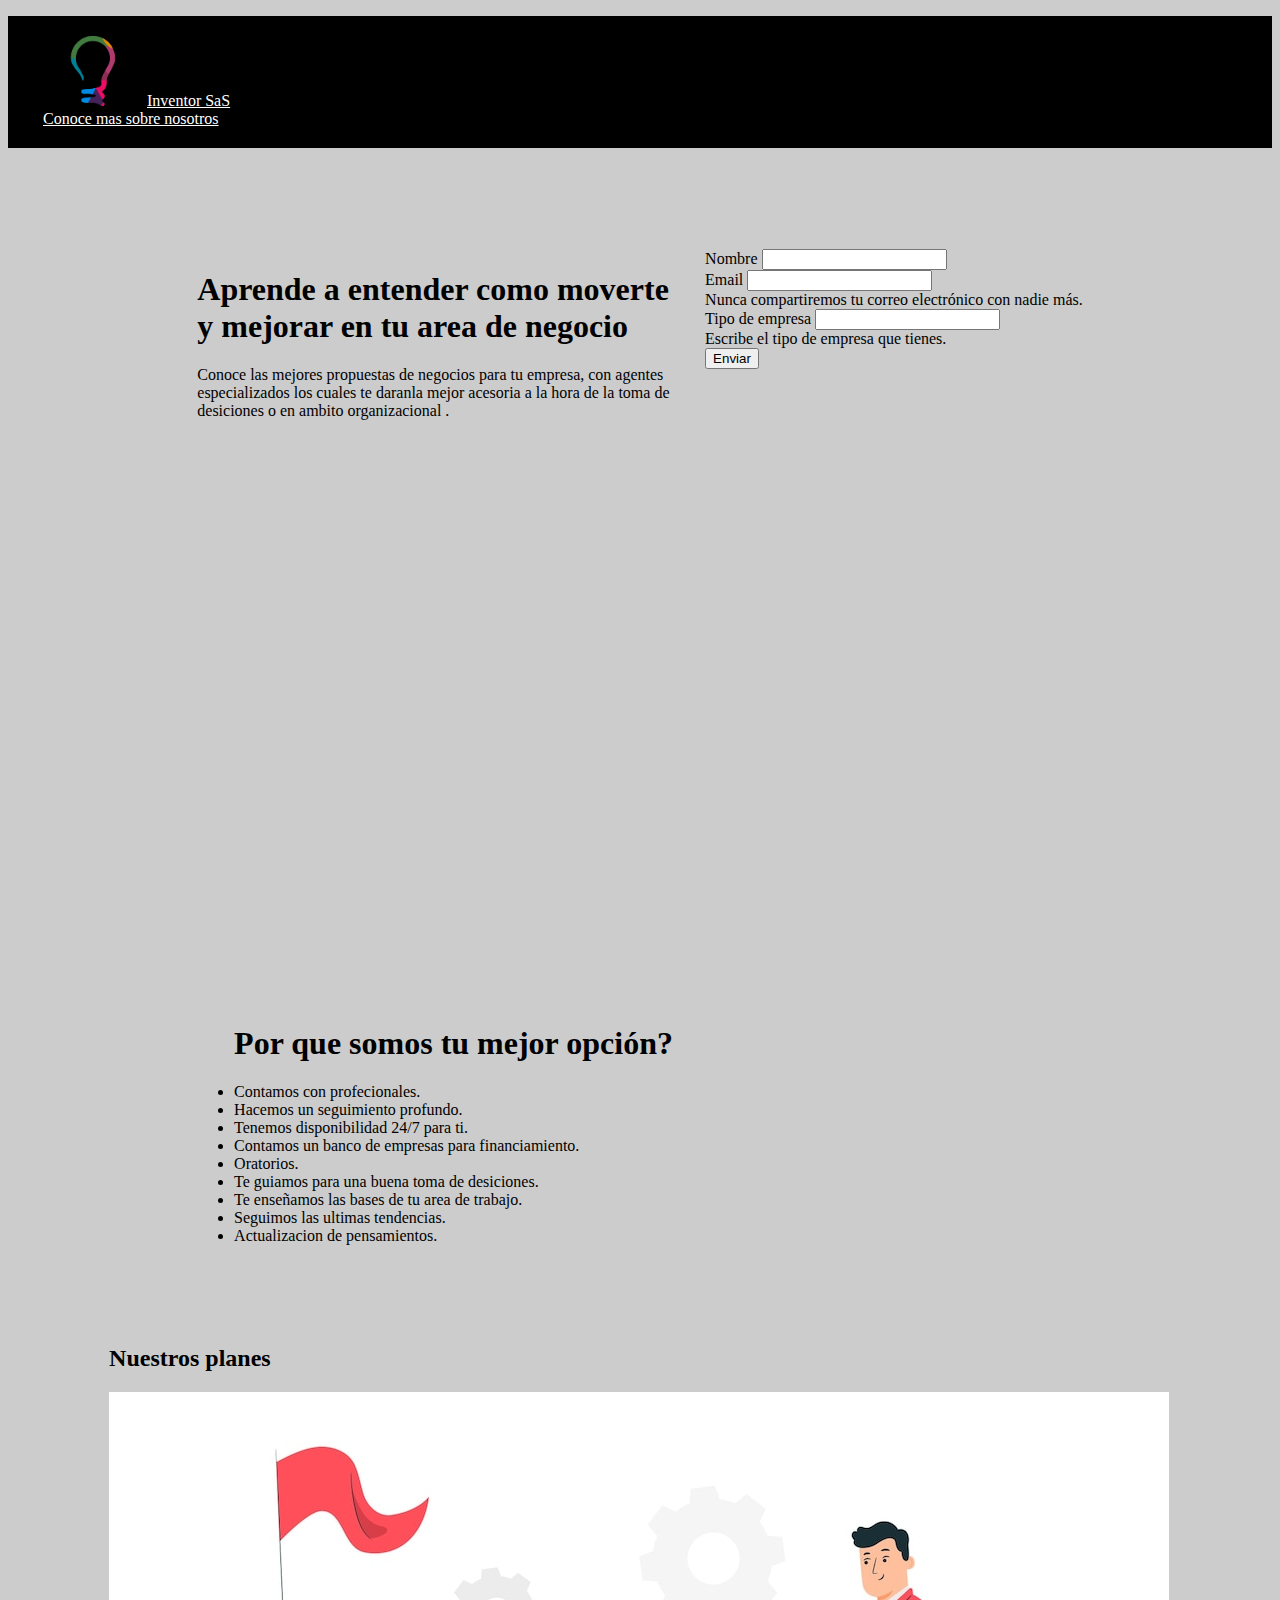
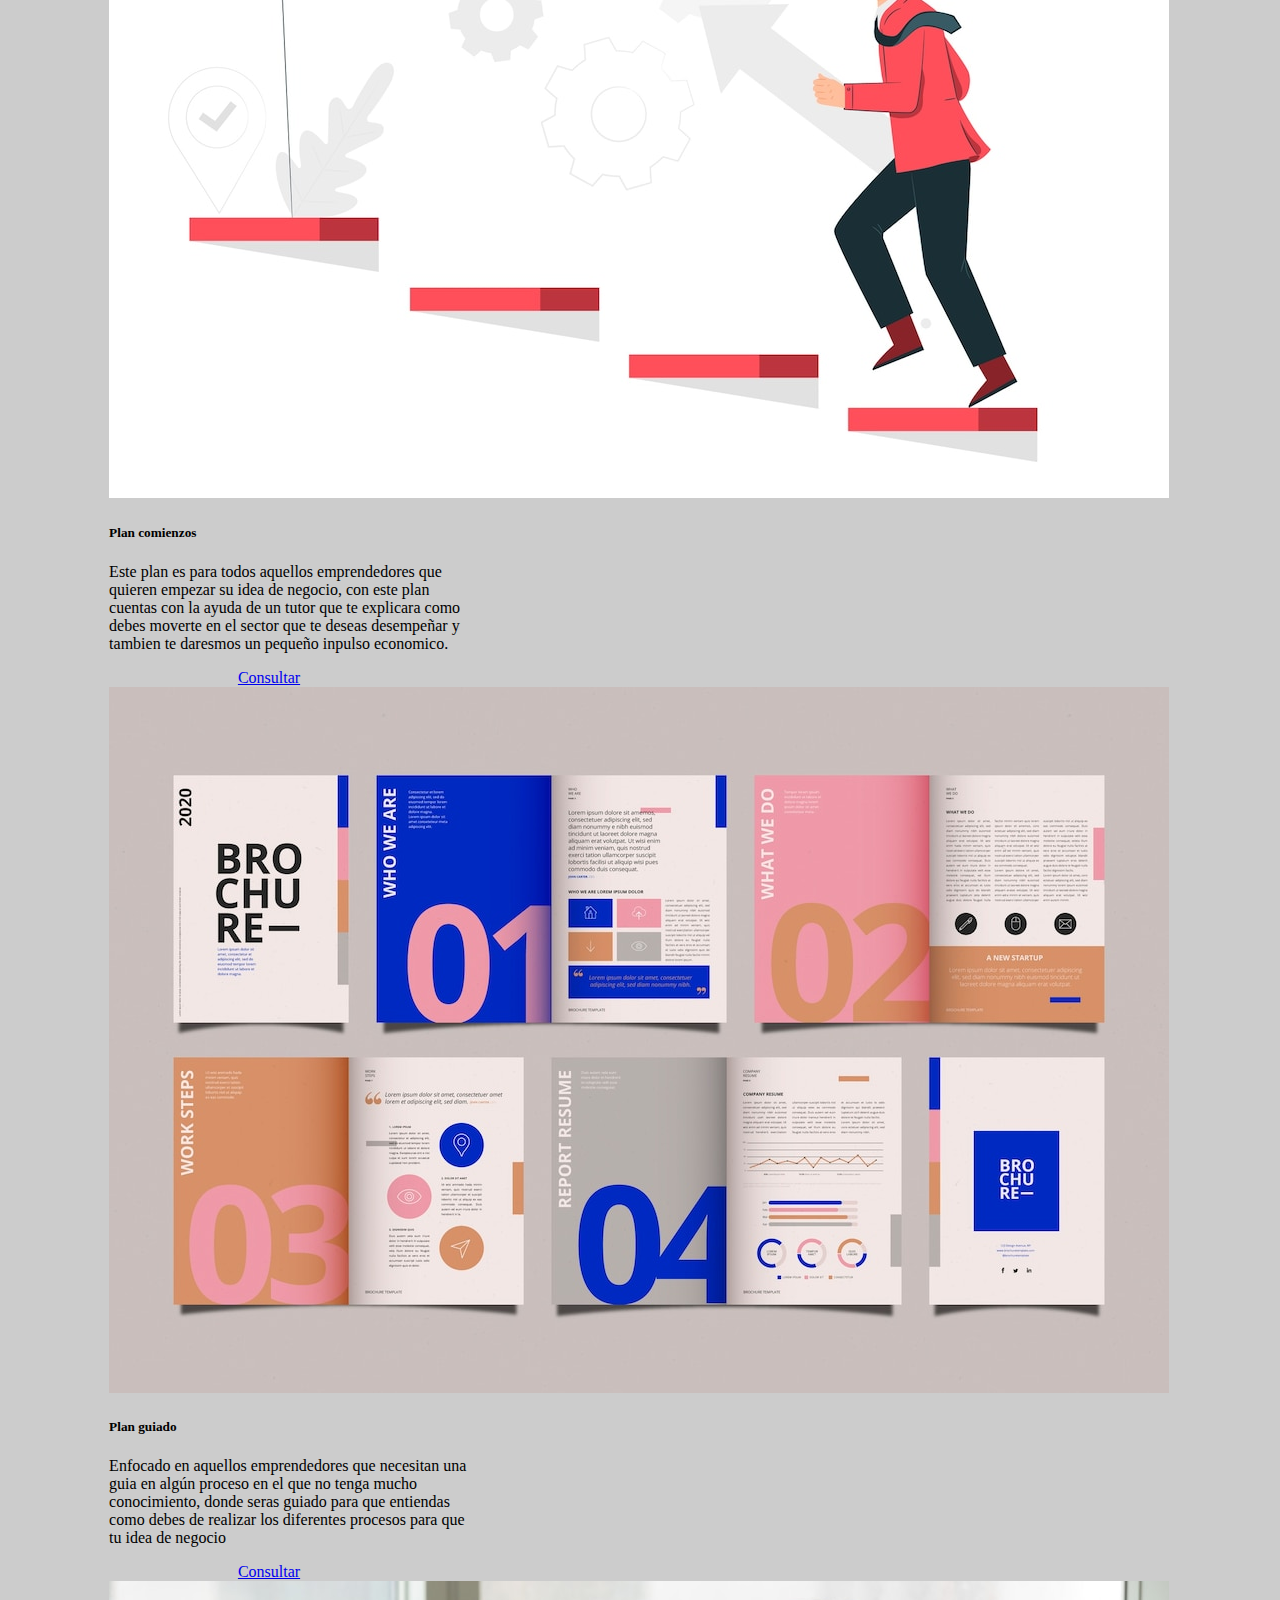
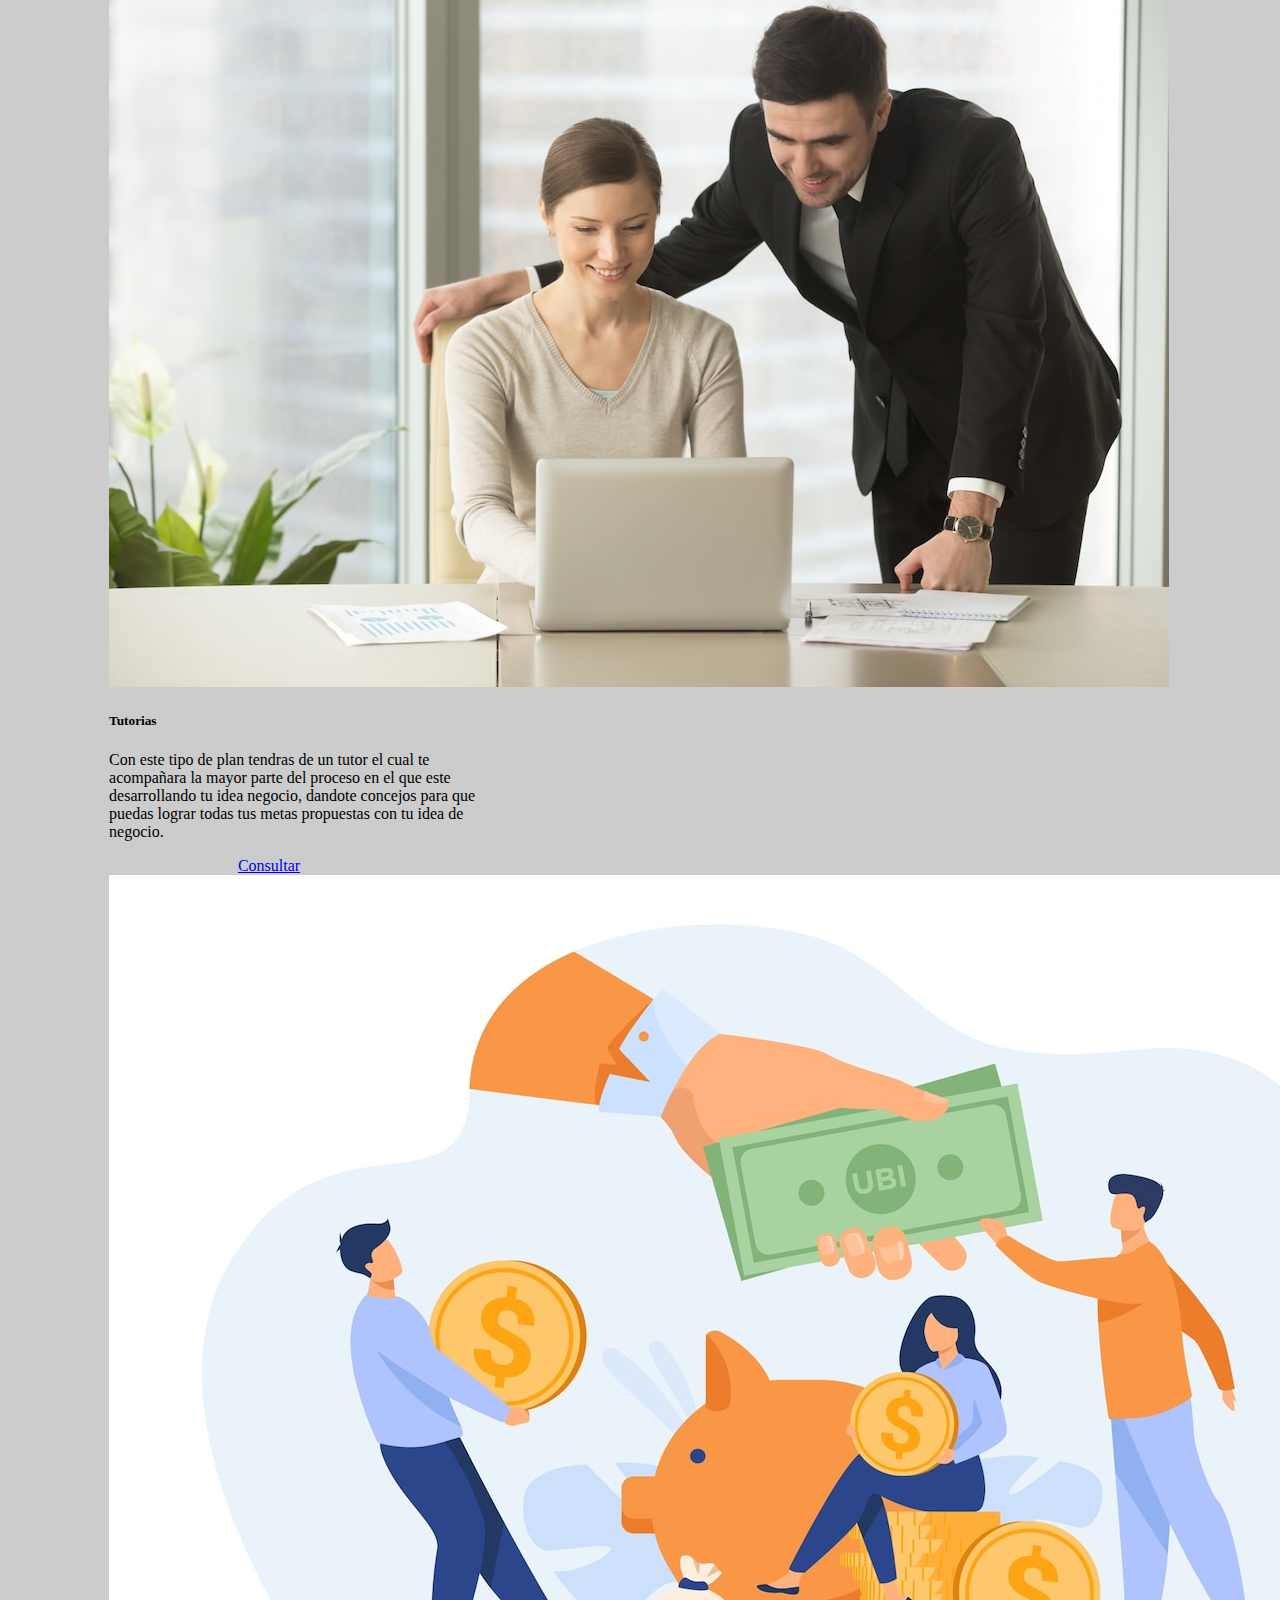
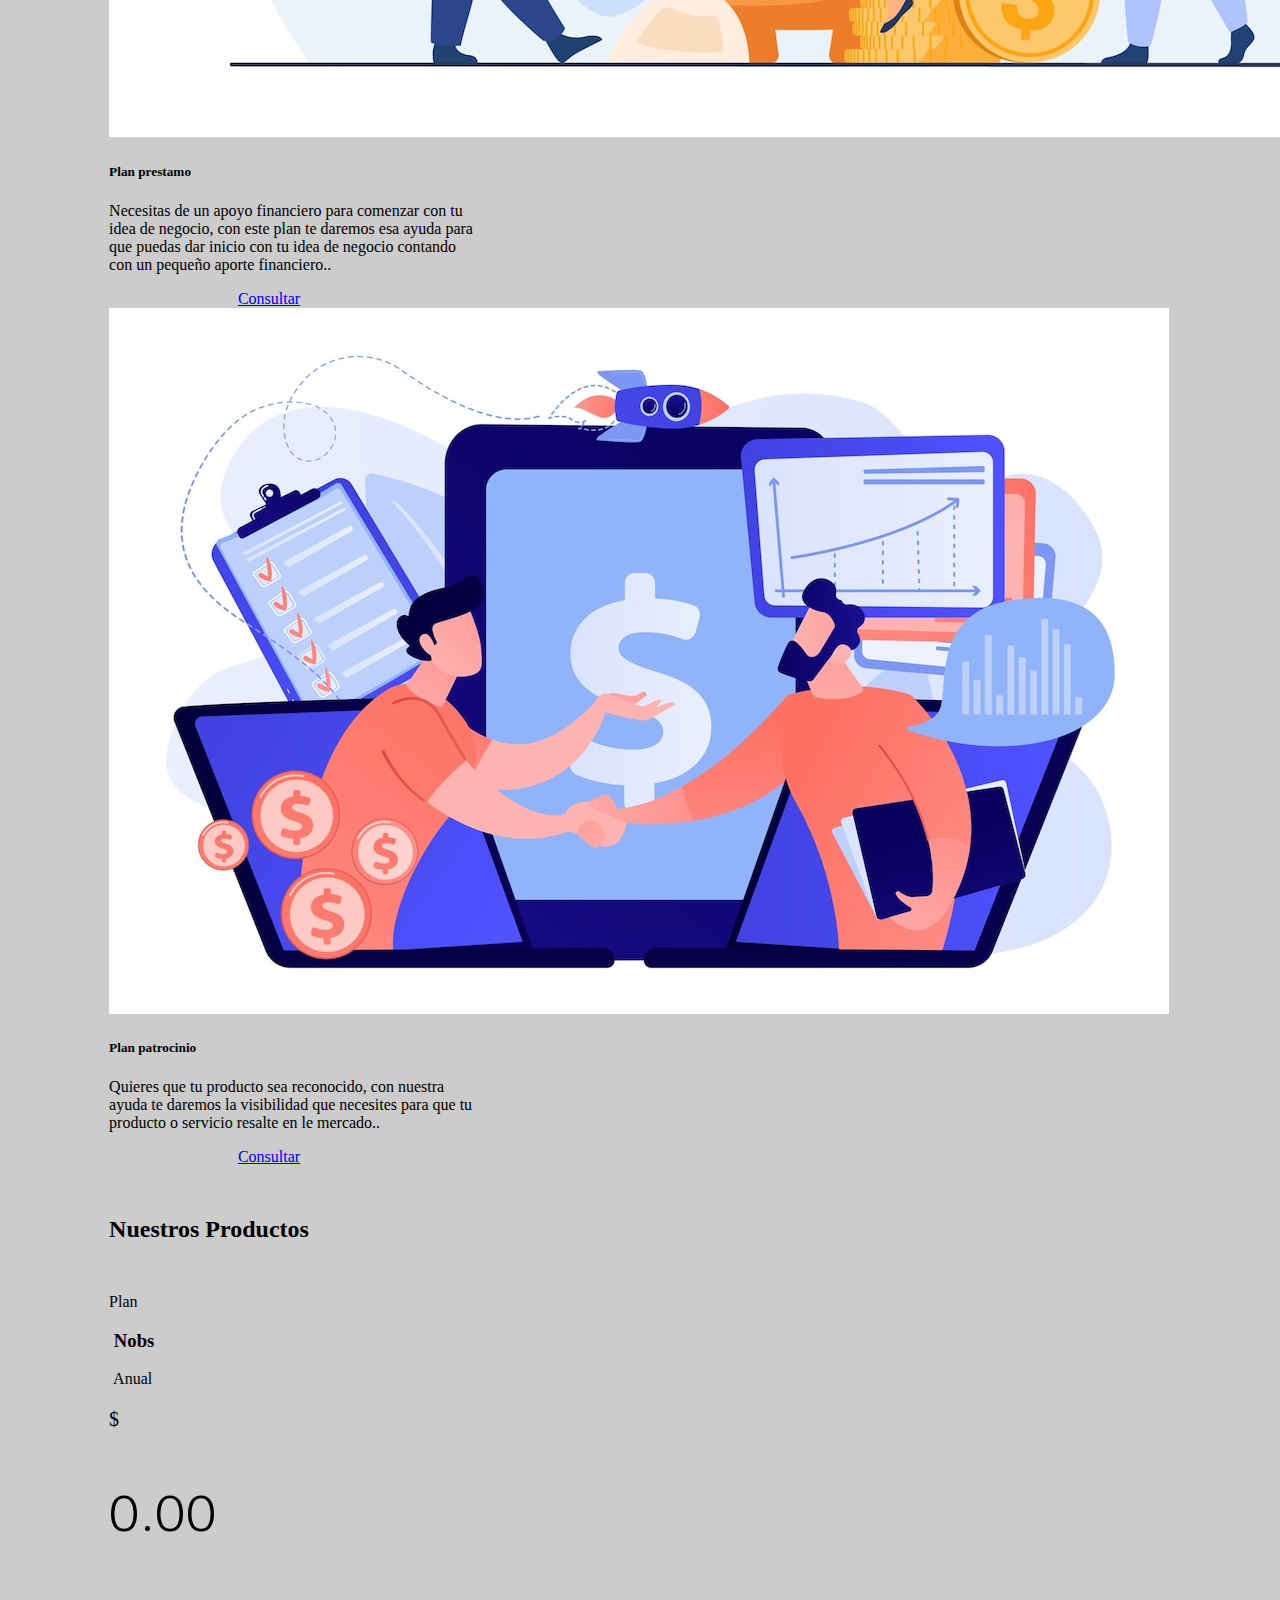
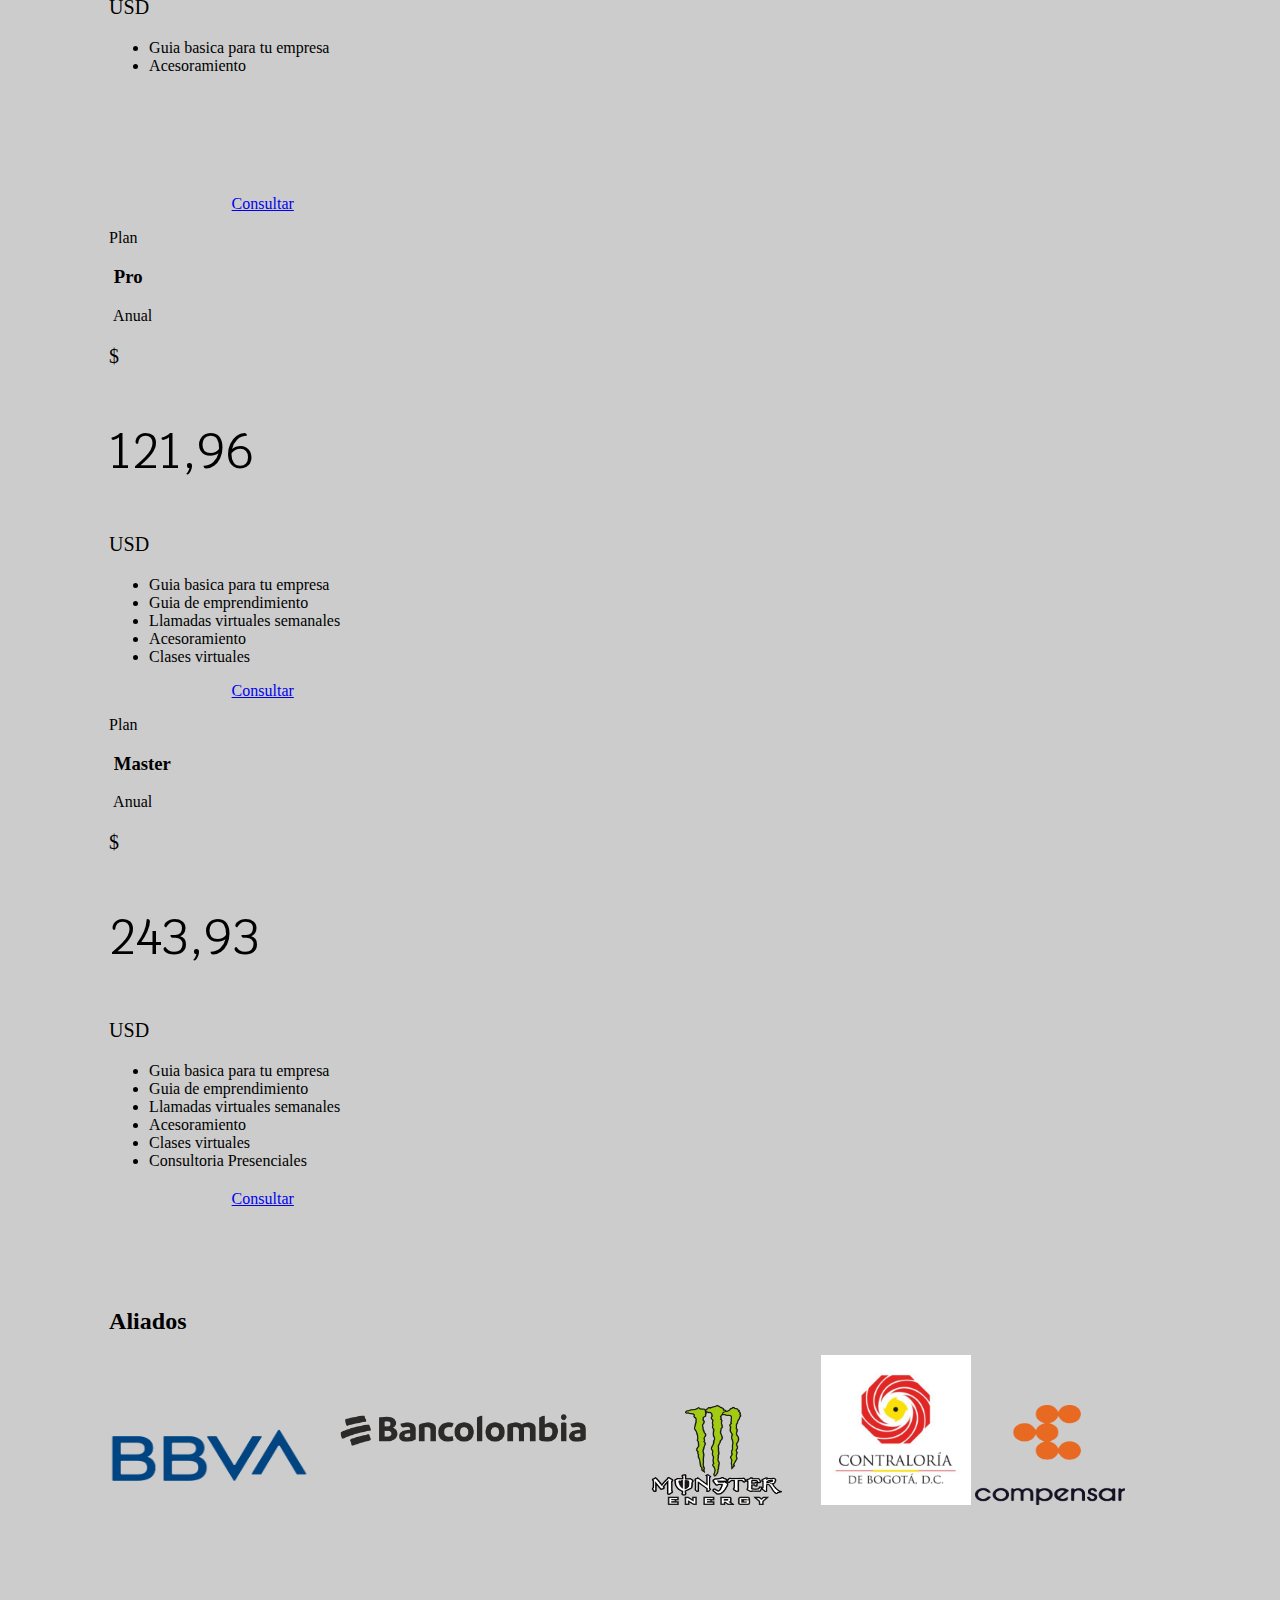
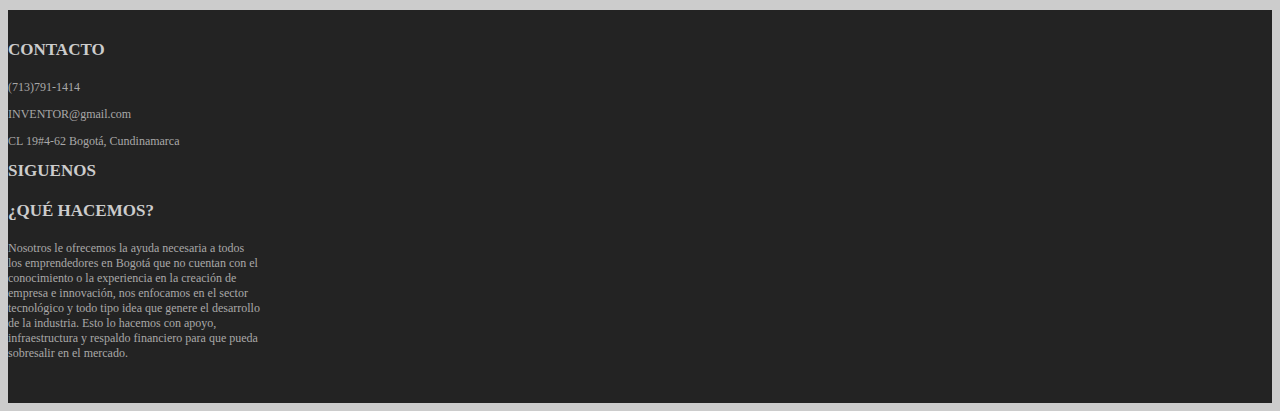
==== PAGES/index.html @ 780861c4 "Se agrega el proyecto" ====
<!DOCTYPE html>
<html lang="en">

<head>
    <meta charset="UTF-8">
    <meta http-equiv="X-UA-Compatible" content="IE=edge">
    <meta name="viewport" content="width=device-width, initial-scale=1.0">
    <link href="https://cdn.jsdelivr.net/npm/bootstrap@5.1.3/dist/css/bootstrap.min.css" rel="stylesheet"
        integrity="sha384-1BmE4kWBq78iYhFldvKuhfTAU6auU8tT94WrHftjDbrCEXSU1oBoqyl2QvZ6jIW3" crossorigin="anonymous">
    <script src="https://cdn.jsdelivr.net/npm/bootstrap@5.1.3/dist/js/bootstrap.bundle.min.js"
        integrity="sha384-ka7Sk0Gln4gmtz2MlQnikT1wXgYsOg+OMhuP+IlRH9sENBO0LRn5q+8nbTov4+1p"
        crossorigin="anonymous"></script>
    <link rel="preconnect" href="https://fonts.googleapis.com">
    <link rel="preconnect" href="https://fonts.gstatic.com" crossorigin>
    <link
        href="https://fonts.googleapis.com/css2?family=Krub:wght@400;700&family=Signika&family=Staatliches&display=swap"
        rel="stylesheet">
    <link rel="stylesheet" href="../css/estyles.css">
    <title>Inventor SaS</title>
</head>

<body>
    <nav class="fondo-nav">
        <ul class="nav justify-content-around navbar">
            <li class="nav-item d-flex logo">
                <img src="../images/logo.png" alt="logo" style="width: 70px;">
                <a class="nav-link active li" aria-current="page" href="#">Inventor SaS</a>
            </li>
            <li class="nav-item" style="margin-right: 30px;">
                <a class="nav-link active li" aria-current="page"
                    href="https://melosky07.github.io/InventorSAS/index.html">Conoce mas sobre nosotros</a>
            </li>
        </ul>
    </nav>
    <main class="body">
        <div class="espacio-uno" style="margin-top: 50px;">
            <section style=" width: 45%; padding-right: 30px;">
                <h1>Aprende a entender como moverte y mejorar en tu area de negocio</h1>
                <p>Conoce las mejores propuestas de negocios para tu empresa, con agentes especializados los cuales
                    te daranla mejor acesoria a la hora de la toma de desiciones o en ambito organizacional .</p>
            </section>
            <section>
                <form>
                    <div class="mb-3">
                        <label for="name" class="form-label">Nombre</label>
                        <input type="text" class="form-control" id="name" aria-describedby="emailHelp">
                    </div>
                    <div class="mb-3">
                        <label for="exampleInputEmail1" class="form-label">Email</label>
                        <input type="email" class="form-control" id="exampleInputEmail1" aria-describedby="emailHelp">
                        <div id="emailHelp" class="form-text">Nunca compartiremos tu correo electrónico con nadie
                            más.</div>
                    </div>
                    <div class="mb-3">
                        <label for="exampleInputPassword1" class="form-label">Tipo de empresa</label>
                        <input type="password" class="form-control" id="exampleInputPassword1">
                        <div id="typebusiness" class="form-text">Escribe el tipo de empresa que tienes.</div>
                    </div>
                    <button type="submit" class="btn btn-primary">Enviar</button>
                </form>
            </section>
        </div>
        <div class="mejor-opcion d-flex">

            <iframe width="600" height="400" style="margin-left: 200px;" src="https://www.youtube.com/embed/7pWonVKZPAA"
                title="YouTube video player" frameborder="0"
                allow="accelerometer; autoplay; clipboard-write; encrypted-media; gyroscope; picture-in-picture"
                allowfullscreen></iframe>

            <form class="puntos-clave">
                <ul>
                    <h1>Por que somos tu mejor opción?</h1>
                    <li type="disc">Contamos con profecionales.</li>
                    <li type="disc">Hacemos un seguimiento profundo.</li>
                    <li type="disc">Tenemos disponibilidad 24/7 para ti.</li>
                    <li type="disc">Contamos un banco de empresas para financiamiento.</li>
                    <li type="disc">Oratorios.</li>
                    <li type="disc">Te guiamos para una buena toma de desiciones.</li>
                    <li type="disc">Te enseñamos las bases de tu area de trabajo.</li>
                    <li type="disc">Seguimos las ultimas tendencias.</li>
                    <li type="disc">Actualizacion de pensamientos.</li>
                </ul>
            </form>

        </div>

        <div class="nuestros-planes">
            <h2>Nuestros planes</h2>
            <div class="d-flex justify-content-center">

                <div class="card m-2" style="width: 23rem;">
                    <img src="../images/Plan-comienzos.jpg" class="card-img-top" alt="...">
                    <div class="card-body">
                        <h5 class="card-title">Plan comienzos</h5>
                        <p class="card-text">Este plan es para todos aquellos emprendedores que quieren empezar su idea
                            de
                            negocio, con este plan cuentas con la ayuda de un tutor que te explicara como debes moverte
                            en
                            el sector que te deseas desempeñar y tambien te daresmos un pequeño inpulso economico.</p>
                        <div style="margin-left: 35%;">
                            <a href="#" class="btn btn-primary">Consultar</a>
                        </div>
                    </div>
                </div>
                <div class="card m-2" style="width: 23rem;;">
                    <img src="../images/plan-guiado.jpg" class="card-img-top" alt="...">
                    <div class="card-body">
                        <h5 class="card-title">Plan guiado</h5>
                        <p class="card-text">Enfocado en aquellos emprendedores que necesitan una guia en algún proceso
                            en
                            el que no tenga mucho conocimiento, donde seras guiado para que entiendas como debes de
                            realizar
                            los diferentes procesos para que tu idea de negocio</p>
                        <div style="margin-left: 35%;">
                            <a href="#" class="btn btn-primary">Consultar</a>
                        </div>
                    </div>
                </div>
                <div class="card m-2" style="width: 23rem;;">
                    <img src="../images/tutoria.jpg" class="card-img-top" alt="...">
                    <div class="card-body">
                        <h5 class="card-title">Tutorias</h5>
                        <p class="card-text">Con este tipo de plan tendras de un tutor el cual te acompañara la mayor
                            parte
                            del proceso en el que este desarrollando tu idea negocio, dandote concejos para que puedas
                            lograr todas tus metas propuestas con tu idea de negocio.</p>
                        <div style="margin-left: 35%;">
                            <a href="#" class="btn btn-primary">Consultar</a>
                        </div>
                    </div>
                </div>

            </div>
            <div class="d-flex justify-content-center">
                <div class="card m-2" style="width: 23rem;;">
                    <img src="../images/plan-prestamos.jpg" class="card-img-top" alt="...">
                    <div class="card-body">
                        <h5 class="card-title">Plan prestamo</h5>
                        <p class="card-text">Necesitas de un apoyo financiero para comenzar con tu idea de negocio, con
                            este
                            plan te daremos esa ayuda para que puedas dar inicio con tu idea de negocio contando con un
                            pequeño aporte financiero..</p>
                        <div style="margin-left: 35%;">
                            <a href="#" class="btn btn-primary">Consultar</a>
                        </div>
                    </div>
                </div>
                <div class="card m-2" style="width: 23rem;;">
                    <img src="../images/patrocinio.jpg" class="card-img-top" alt="...">
                    <div class="card-body">
                        <h5 class="card-title">Plan patrocinio</h5>
                        <p class="card-text">Quieres que tu producto sea reconocido, con nuestra ayuda te daremos la
                            visibilidad que necesites para que tu producto o servicio resalte en le mercado..</p>
                        <div style="margin-left: 35%;">
                            <a href="#" class="btn btn-primary">Consultar</a>
                        </div>
                    </div>
                </div>
            </div>
        </div>

        <h2 style="margin-top: 50px; margin-bottom: 50px;">Nuestros Productos</h2>
        <div class="d-flex" style="justify-content: center;">
            <div class="card mx-4" style="width: 350px;">
                <div class="d-flex" style="justify-content: center;">
                    <p class="mt-2">Plan</p>
                    <h3>&nbspNobs</h3>
                    <p class="mt-2">&nbspAnual</p>
                </div>
                <div class="d-flex border-bottom" style="justify-content: center;">
                    <p class="mt-4" style="font-size: 20px;">$</p>
                    <p style="font-family: 'Krub', sans-serif; font-size: 50px;">0.00</p>
                    <p class="mt-4" style="font-size: 20px;">USD</p>
                </div>
                <div class="card-body">
                    <ul>
                        <li>Guia basica para tu empresa</li>
                        <li>Acesoramiento</li>
                    </ul>
                    <div style="margin-left: 35%; margin-top: 120px;">
                        <a href="#" class="btn btn-primary">Consultar</a>
                    </div>
                </div>
            </div>
            <div class="card mx-4" style="width: 350px;">
                <div class="d-flex" style="justify-content: center;">
                    <p class="mt-2">Plan</p>
                    <h3>&nbspPro</h3>
                    <p class="mt-2">&nbspAnual</p>
                </div>
                <div class="d-flex border-bottom" style="justify-content: center;">
                    <p class="mt-4" style="font-size: 20px;">$</p>
                    <p style="font-family: 'Krub', sans-serif; font-size: 50px;">121,96</p>
                    <p class="mt-4" style="font-size: 20px;">USD</p>
                </div>
                <div class="card-body ">
                    <ul>
                        <li>Guia basica para tu empresa</li>
                        <li>Guia de emprendimiento</li>
                        <li>Llamadas virtuales semanales</li>
                        <li>Acesoramiento</li>
                        <li>Clases virtuales</li>
                    </ul>
                    <div class="mt-5" style="margin-left: 35%;">
                        <a href="#" class="btn btn-primary">Consultar</a>
                    </div>
                </div>
            </div>
            <div class="card mx-4" style="width: 350px;">
                <div class="d-flex" style="justify-content: center;">
                    <p class="mt-2">Plan</p>
                    <h3>&nbspMaster</h3>
                    <p class="mt-2">&nbspAnual</p>
                </div>
                <div class="d-flex border-bottom" style="justify-content: center;">
                    <p class="mt-4" style="font-size: 20px;">$</p>
                    <p style="font-family: 'Krub', sans-serif; font-size: 50px;">243,93</p>
                    <p class="mt-4" style="font-size: 20px;">USD</p>
                </div>
                <div class="card-body">
                    <ul>
                        <li>Guia basica para tu empresa</li>
                        <li>Guia de emprendimiento</li>
                        <li>Llamadas virtuales semanales</li>
                        <li>Acesoramiento</li>
                        <li>Clases virtuales</li>
                        <li>Consultoria Presenciales</li>
                    </ul>
                    <div style="margin-left: 35%; margin-top: 20px;">
                        <a href="#" class="btn btn-primary">Consultar</a>
                    </div>
                </div>
            </div>

        </div>

        <div class="asociados">
            <h2>Aliados</h2>
            <div class="d-flex justify-content-center">
                <img src="../images/BBVA-logo.png" alt="bbva" style="width: 200px; height: 100px;">
                <img src="../images/bancolombia-logo.png" alt="bancolombia" style="width: 300px; height: 150px;">
                <img src="../images/Monster-Energy-Logo-1.png" alt="monster" style="width: 200px; height: 100px;">
                <img src="../images/contraluria.jpg" alt="contraluria" style="width: 150px; height: 150px;">
                <img src="../images/COMPENSAR.png" alt="compensar" style="width: 150px; height: 100px;">
            </div>
        </div>

        </div>

    </main>
    <footer class="d-flex justify-content-center footer" style="padding-bottom:30px; padding-top:30px;">
        <div style="width: 20%;">
            <h3 class="tit">CONTACTO</h3>
            <p class="text">(713)791-1414</p>
            <p class="text">INVENTOR@gmail.com</p>
            <p class="text">CL 19#4-62 Bogotá, Cundinamarca</p>
        </div>
        <div style="width: 20%;">
            <h3 class="tit">SIGUENOS</h3>

        </div>
        <div style="width: 20%;">
            <h3 class="tit">¿QUÉ HACEMOS?</h3>
            <p class="text">Nosotros le ofrecemos la ayuda necesaria a todos los emprendedores en Bogotá que no cuentan
                con el
                conocimiento o la experiencia en la creación de empresa e innovación, nos enfocamos en el sector
                tecnológico y todo tipo idea que genere el desarrollo de la industria. Esto lo hacemos con apoyo,
                infraestructura y respaldo financiero para que pueda sobresalir en el mercado.</p>
        </div>
    </footer>

</body>

</html>
---- css/estyles.css ----
body{
    background-color: #ccc;
}
.body{
    margin: 8%;
    
}
.li:hover{
    color: #ccc;
}
.nav-lin{
    color: #ccc;
}
.fondo-nav{
    background-color: black;
}

.navbar{
    padding: 20px;
}

.orientacion-nav{
    justify-content: space-between;
}
.li{
    margin: 15px;
    color:white;
}
.logo{
    margin-left: 30px;
}
.espacio-uno{
    display: flex; 
    justify-content: center;
}
.mejor-opcion{
    margin-top: 100px;
    justify-content: center;

}
.puntos-clave{
    margin: 85px;
}
.nuestros-planes{
    margin-top: 100px;
}
.asociados{
    margin-top: 100px;
}
.footer{
    color: white;
    background-color: #232323;
}
.tit{
    font-size: 17px;
    font-weight: bold;
    color: #ccc;
    margin: 0 0 20px
}
.text{
    font-size: 12px;
    color: rgb(169, 168, 168);

}
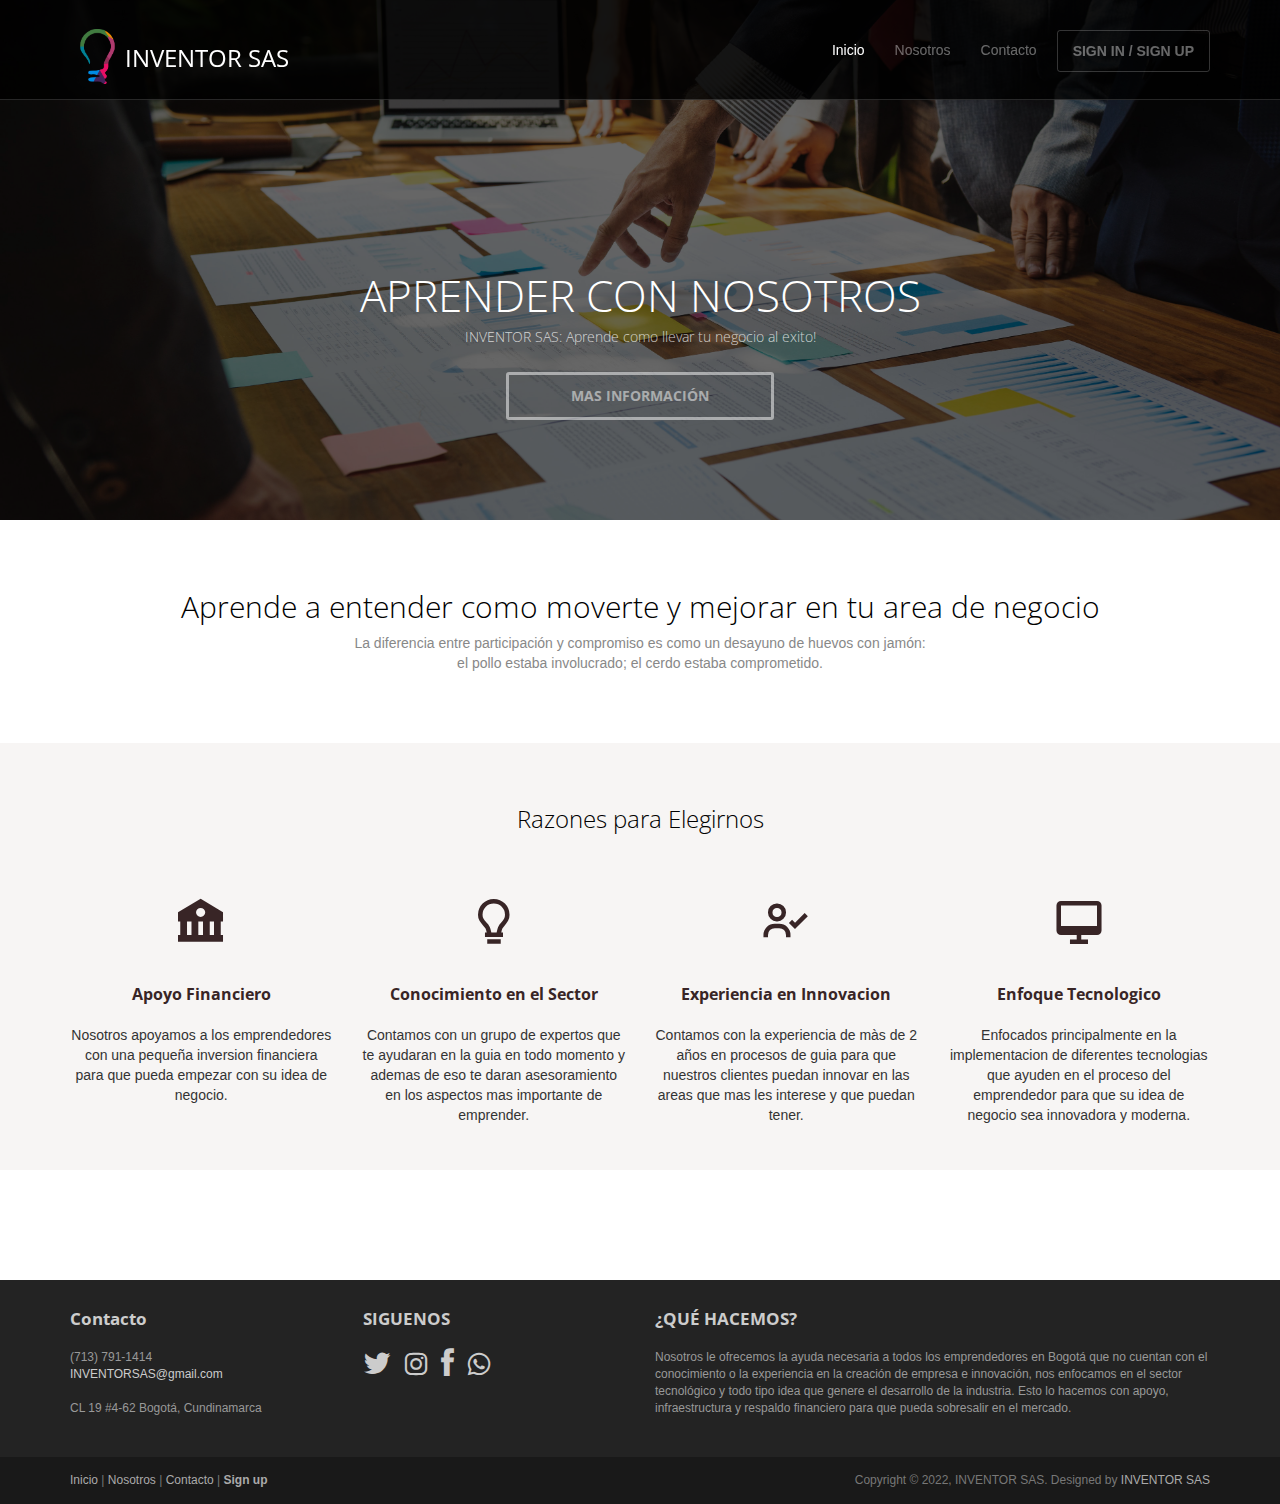
==== commit d7d8f8dc: "vista main" ====
--- a/PAGES/index.html
+++ b/PAGES/index.html
@@ -2,273 +2,296 @@
 <html lang="en">
 
 <head>
-    <meta charset="UTF-8">
-    <meta http-equiv="X-UA-Compatible" content="IE=edge">
-    <meta name="viewport" content="width=device-width, initial-scale=1.0">
-    <link href="https://cdn.jsdelivr.net/npm/bootstrap@5.1.3/dist/css/bootstrap.min.css" rel="stylesheet"
-        integrity="sha384-1BmE4kWBq78iYhFldvKuhfTAU6auU8tT94WrHftjDbrCEXSU1oBoqyl2QvZ6jIW3" crossorigin="anonymous">
-    <script src="https://cdn.jsdelivr.net/npm/bootstrap@5.1.3/dist/js/bootstrap.bundle.min.js"
-        integrity="sha384-ka7Sk0Gln4gmtz2MlQnikT1wXgYsOg+OMhuP+IlRH9sENBO0LRn5q+8nbTov4+1p"
-        crossorigin="anonymous"></script>
-    <link rel="preconnect" href="https://fonts.googleapis.com">
-    <link rel="preconnect" href="https://fonts.gstatic.com" crossorigin>
-    <link
-        href="https://fonts.googleapis.com/css2?family=Krub:wght@400;700&family=Signika&family=Staatliches&display=swap"
-        rel="stylesheet">
-    <link rel="stylesheet" href="../css/estyles.css">
-    <title>Inventor SaS</title>
+	<meta charset="utf-8">
+	<meta name="viewport" content="width=device-width, initial-scale=1.0">
+
+	<title>Progressus - Free business bootstrap template by GetTemplate</title>
+
+	<link rel="shortcut icon" href="assets/images/gt_favicon.png">
+
+	<link rel="stylesheet" media="screen" href="http://fonts.googleapis.com/css?family=Open+Sans:300,400,700">
+	<link rel="stylesheet" href="../assets/css/bootstrap.min.css">
+	<link rel="stylesheet" href="../assets/css/font-awesome.min.css">
+	<link href="https://unpkg.com/boxicons@2.1.2/css/boxicons.min.css" rel="stylesheet">
+
+	<!-- Custom styles for our template -->
+	<link rel="stylesheet" href="../assets/css/bootstrap-theme.css" media="screen">
+	<link rel="stylesheet" href="../assets/css/main.css">
+
+	<!-- HTML5 shim and Respond.js IE8 support of HTML5 elements and media queries -->
+	<!--[if lt IE 9]>
+	<script src="assets/js/html5shiv.js"></script>
+	<script src="assets/js/respond.min.js"></script>
+	<![endif]-->
 </head>
 
-<body>
-    <nav class="fondo-nav">
-        <ul class="nav justify-content-around navbar">
-            <li class="nav-item d-flex logo">
-                <img src="../images/logo.png" alt="logo" style="width: 70px;">
-                <a class="nav-link active li" aria-current="page" href="#">Inventor SaS</a>
-            </li>
-            <li class="nav-item" style="margin-right: 30px;">
-                <a class="nav-link active li" aria-current="page"
-                    href="https://melosky07.github.io/InventorSAS/index.html">Conoce mas sobre nosotros</a>
-            </li>
-        </ul>
-    </nav>
-    <main class="body">
-        <div class="espacio-uno" style="margin-top: 50px;">
-            <section style=" width: 45%; padding-right: 30px;">
-                <h1>Aprende a entender como moverte y mejorar en tu area de negocio</h1>
-                <p>Conoce las mejores propuestas de negocios para tu empresa, con agentes especializados los cuales
-                    te daranla mejor acesoria a la hora de la toma de desiciones o en ambito organizacional .</p>
-            </section>
-            <section>
-                <form>
-                    <div class="mb-3">
-                        <label for="name" class="form-label">Nombre</label>
-                        <input type="text" class="form-control" id="name" aria-describedby="emailHelp">
-                    </div>
-                    <div class="mb-3">
-                        <label for="exampleInputEmail1" class="form-label">Email</label>
-                        <input type="email" class="form-control" id="exampleInputEmail1" aria-describedby="emailHelp">
-                        <div id="emailHelp" class="form-text">Nunca compartiremos tu correo electrónico con nadie
-                            más.</div>
-                    </div>
-                    <div class="mb-3">
-                        <label for="exampleInputPassword1" class="form-label">Tipo de empresa</label>
-                        <input type="password" class="form-control" id="exampleInputPassword1">
-                        <div id="typebusiness" class="form-text">Escribe el tipo de empresa que tienes.</div>
-                    </div>
-                    <button type="submit" class="btn btn-primary">Enviar</button>
-                </form>
-            </section>
-        </div>
-        <div class="mejor-opcion d-flex">
-
-            <iframe width="600" height="400" style="margin-left: 200px;" src="https://www.youtube.com/embed/7pWonVKZPAA"
-                title="YouTube video player" frameborder="0"
-                allow="accelerometer; autoplay; clipboard-write; encrypted-media; gyroscope; picture-in-picture"
-                allowfullscreen></iframe>
-
-            <form class="puntos-clave">
-                <ul>
-                    <h1>Por que somos tu mejor opción?</h1>
-                    <li type="disc">Contamos con profecionales.</li>
-                    <li type="disc">Hacemos un seguimiento profundo.</li>
-                    <li type="disc">Tenemos disponibilidad 24/7 para ti.</li>
-                    <li type="disc">Contamos un banco de empresas para financiamiento.</li>
-                    <li type="disc">Oratorios.</li>
-                    <li type="disc">Te guiamos para una buena toma de desiciones.</li>
-                    <li type="disc">Te enseñamos las bases de tu area de trabajo.</li>
-                    <li type="disc">Seguimos las ultimas tendencias.</li>
-                    <li type="disc">Actualizacion de pensamientos.</li>
-                </ul>
-            </form>
-
-        </div>
-
-        <div class="nuestros-planes">
-            <h2>Nuestros planes</h2>
-            <div class="d-flex justify-content-center">
-
-                <div class="card m-2" style="width: 23rem;">
-                    <img src="../images/Plan-comienzos.jpg" class="card-img-top" alt="...">
-                    <div class="card-body">
-                        <h5 class="card-title">Plan comienzos</h5>
-                        <p class="card-text">Este plan es para todos aquellos emprendedores que quieren empezar su idea
-                            de
-                            negocio, con este plan cuentas con la ayuda de un tutor que te explicara como debes moverte
-                            en
-                            el sector que te deseas desempeñar y tambien te daresmos un pequeño inpulso economico.</p>
-                        <div style="margin-left: 35%;">
-                            <a href="#" class="btn btn-primary">Consultar</a>
-                        </div>
-                    </div>
-                </div>
-                <div class="card m-2" style="width: 23rem;;">
-                    <img src="../images/plan-guiado.jpg" class="card-img-top" alt="...">
-                    <div class="card-body">
-                        <h5 class="card-title">Plan guiado</h5>
-                        <p class="card-text">Enfocado en aquellos emprendedores que necesitan una guia en algún proceso
-                            en
-                            el que no tenga mucho conocimiento, donde seras guiado para que entiendas como debes de
-                            realizar
-                            los diferentes procesos para que tu idea de negocio</p>
-                        <div style="margin-left: 35%;">
-                            <a href="#" class="btn btn-primary">Consultar</a>
-                        </div>
-                    </div>
-                </div>
-                <div class="card m-2" style="width: 23rem;;">
-                    <img src="../images/tutoria.jpg" class="card-img-top" alt="...">
-                    <div class="card-body">
-                        <h5 class="card-title">Tutorias</h5>
-                        <p class="card-text">Con este tipo de plan tendras de un tutor el cual te acompañara la mayor
-                            parte
-                            del proceso en el que este desarrollando tu idea negocio, dandote concejos para que puedas
-                            lograr todas tus metas propuestas con tu idea de negocio.</p>
-                        <div style="margin-left: 35%;">
-                            <a href="#" class="btn btn-primary">Consultar</a>
-                        </div>
-                    </div>
-                </div>
-
-            </div>
-            <div class="d-flex justify-content-center">
-                <div class="card m-2" style="width: 23rem;;">
-                    <img src="../images/plan-prestamos.jpg" class="card-img-top" alt="...">
-                    <div class="card-body">
-                        <h5 class="card-title">Plan prestamo</h5>
-                        <p class="card-text">Necesitas de un apoyo financiero para comenzar con tu idea de negocio, con
-                            este
-                            plan te daremos esa ayuda para que puedas dar inicio con tu idea de negocio contando con un
-                            pequeño aporte financiero..</p>
-                        <div style="margin-left: 35%;">
-                            <a href="#" class="btn btn-primary">Consultar</a>
-                        </div>
-                    </div>
-                </div>
-                <div class="card m-2" style="width: 23rem;;">
-                    <img src="../images/patrocinio.jpg" class="card-img-top" alt="...">
-                    <div class="card-body">
-                        <h5 class="card-title">Plan patrocinio</h5>
-                        <p class="card-text">Quieres que tu producto sea reconocido, con nuestra ayuda te daremos la
-                            visibilidad que necesites para que tu producto o servicio resalte en le mercado..</p>
-                        <div style="margin-left: 35%;">
-                            <a href="#" class="btn btn-primary">Consultar</a>
-                        </div>
-                    </div>
-                </div>
-            </div>
-        </div>
-
-        <h2 style="margin-top: 50px; margin-bottom: 50px;">Nuestros Productos</h2>
-        <div class="d-flex" style="justify-content: center;">
-            <div class="card mx-4" style="width: 350px;">
-                <div class="d-flex" style="justify-content: center;">
-                    <p class="mt-2">Plan</p>
-                    <h3>&nbspNobs</h3>
-                    <p class="mt-2">&nbspAnual</p>
-                </div>
-                <div class="d-flex border-bottom" style="justify-content: center;">
-                    <p class="mt-4" style="font-size: 20px;">$</p>
-                    <p style="font-family: 'Krub', sans-serif; font-size: 50px;">0.00</p>
-                    <p class="mt-4" style="font-size: 20px;">USD</p>
-                </div>
-                <div class="card-body">
-                    <ul>
-                        <li>Guia basica para tu empresa</li>
-                        <li>Acesoramiento</li>
-                    </ul>
-                    <div style="margin-left: 35%; margin-top: 120px;">
-                        <a href="#" class="btn btn-primary">Consultar</a>
-                    </div>
-                </div>
-            </div>
-            <div class="card mx-4" style="width: 350px;">
-                <div class="d-flex" style="justify-content: center;">
-                    <p class="mt-2">Plan</p>
-                    <h3>&nbspPro</h3>
-                    <p class="mt-2">&nbspAnual</p>
-                </div>
-                <div class="d-flex border-bottom" style="justify-content: center;">
-                    <p class="mt-4" style="font-size: 20px;">$</p>
-                    <p style="font-family: 'Krub', sans-serif; font-size: 50px;">121,96</p>
-                    <p class="mt-4" style="font-size: 20px;">USD</p>
-                </div>
-                <div class="card-body ">
-                    <ul>
-                        <li>Guia basica para tu empresa</li>
-                        <li>Guia de emprendimiento</li>
-                        <li>Llamadas virtuales semanales</li>
-                        <li>Acesoramiento</li>
-                        <li>Clases virtuales</li>
-                    </ul>
-                    <div class="mt-5" style="margin-left: 35%;">
-                        <a href="#" class="btn btn-primary">Consultar</a>
-                    </div>
-                </div>
-            </div>
-            <div class="card mx-4" style="width: 350px;">
-                <div class="d-flex" style="justify-content: center;">
-                    <p class="mt-2">Plan</p>
-                    <h3>&nbspMaster</h3>
-                    <p class="mt-2">&nbspAnual</p>
-                </div>
-                <div class="d-flex border-bottom" style="justify-content: center;">
-                    <p class="mt-4" style="font-size: 20px;">$</p>
-                    <p style="font-family: 'Krub', sans-serif; font-size: 50px;">243,93</p>
-                    <p class="mt-4" style="font-size: 20px;">USD</p>
-                </div>
-                <div class="card-body">
-                    <ul>
-                        <li>Guia basica para tu empresa</li>
-                        <li>Guia de emprendimiento</li>
-                        <li>Llamadas virtuales semanales</li>
-                        <li>Acesoramiento</li>
-                        <li>Clases virtuales</li>
-                        <li>Consultoria Presenciales</li>
-                    </ul>
-                    <div style="margin-left: 35%; margin-top: 20px;">
-                        <a href="#" class="btn btn-primary">Consultar</a>
-                    </div>
-                </div>
-            </div>
-
-        </div>
-
-        <div class="asociados">
-            <h2>Aliados</h2>
-            <div class="d-flex justify-content-center">
-                <img src="../images/BBVA-logo.png" alt="bbva" style="width: 200px; height: 100px;">
-                <img src="../images/bancolombia-logo.png" alt="bancolombia" style="width: 300px; height: 150px;">
-                <img src="../images/Monster-Energy-Logo-1.png" alt="monster" style="width: 200px; height: 100px;">
-                <img src="../images/contraluria.jpg" alt="contraluria" style="width: 150px; height: 150px;">
-                <img src="../images/COMPENSAR.png" alt="compensar" style="width: 150px; height: 100px;">
-            </div>
-        </div>
-
-        </div>
-
-    </main>
-    <footer class="d-flex justify-content-center footer" style="padding-bottom:30px; padding-top:30px;">
-        <div style="width: 20%;">
-            <h3 class="tit">CONTACTO</h3>
-            <p class="text">(713)791-1414</p>
-            <p class="text">INVENTOR@gmail.com</p>
-            <p class="text">CL 19#4-62 Bogotá, Cundinamarca</p>
-        </div>
-        <div style="width: 20%;">
-            <h3 class="tit">SIGUENOS</h3>
-
-        </div>
-        <div style="width: 20%;">
-            <h3 class="tit">¿QUÉ HACEMOS?</h3>
-            <p class="text">Nosotros le ofrecemos la ayuda necesaria a todos los emprendedores en Bogotá que no cuentan
-                con el
-                conocimiento o la experiencia en la creación de empresa e innovación, nos enfocamos en el sector
-                tecnológico y todo tipo idea que genere el desarrollo de la industria. Esto lo hacemos con apoyo,
-                infraestructura y respaldo financiero para que pueda sobresalir en el mercado.</p>
-        </div>
-    </footer>
-
+<body class="home">
+	<!-- Fixed navbar -->
+	<div class="navbar navbar-inverse navbar-fixed-top headroom">
+		<div class="container">
+			<div class="navbar-header">
+				<!-- Button for smallest screens -->
+				<button type="button" class="navbar-toggle" data-toggle="collapse" data-target=".navbar-collapse"><span
+						class="icon-bar"></span> <span class="icon-bar"></span> <span class="icon-bar"></span> </button>
+				<a class="navbar-brand" href="index.html"><img
+						src="../assets/images/kisspng-entrepreneurship-innovation-logo-clip-art-entrepreneurial-spirit-5b51e19fe2b594.1510544715320928319286.png"
+						width="55px" alt="Progressus HTML5 template">INVENTOR SAS</a>
+			</div>
+			<div class="navbar-collapse collapse">
+				<ul class="nav navbar-nav pull-right">
+					<li class="active"><a href="#">Inicio</a></li>
+					<li><a href="about.html">Nosotros</a></li>
+					<!-- <li class="dropdown">
+						<a href="#" class="dropdown-toggle" data-toggle="dropdown">More Pages <b class="caret"></b></a>
+						<ul class="dropdown-menu">
+							<li><a href="sidebar-left.html">Left Sidebar</a></li>
+							<li class="active"><a href="sidebar-right.html">Right Sidebar</a></li>
+						</ul>
+					</li> -->
+					<li><a href="contact.html">Contacto</a></li>
+					<li><a class="btn" href="signin.html">SIGN IN / SIGN UP</a></li>
+				</ul>
+			</div>
+			<!--/.nav-collapse -->
+		</div>
+	</div>
+	<!-- /.navbar -->
+
+	<!-- Header -->
+	<header id="head">
+		<div class="container">
+			<div class="row">
+				<h1 class="lead">APRENDER CON NOSOTROS</h1>
+				<p class="tagline">INVENTOR SAS: Aprende como llevar tu negocio al exito!</p>
+				<p><a class="btn btn-default btn-lg" role="button" href="Info.html">MAS INFORMACIÓN</a>
+					<!-- <a class="btn btn-action btn-lg" role="button">VER PLANES</a> -->
+				</p>
+			</div>
+		</div>
+	</header>
+	<!-- /Header -->
+
+	<!-- Intro -->
+	<div class="container text-center">
+		<br> <br>
+		<h2 class="thin">Aprende a entender como moverte y mejorar en tu area de negocio</h2>
+		<p class="text-muted">
+			La diferencia entre participación y compromiso es como un desayuno de huevos con jamón:<br>
+			el pollo estaba involucrado; el cerdo estaba comprometido.
+		</p>
+	</div>
+	<!-- /Intro-->
+
+	<!-- Highlights - jumbotron -->
+	<div class="jumbotron top-space">
+		<div class="container">
+
+			<h3 class="text-center thin">Razones para Elegirnos</h3>
+
+			<div class="row">
+				<div class="col-md-3 col-sm-6 highlight">
+					<div class="h-caption">
+						<h4><i class='bx bxs-bank'></i>Apoyo Financiero</h4>
+					</div>
+					<div class="h-body text-center">
+						<p>Nosotros apoyamos a los emprendedores con una pequeña inversion financiera para que pueda
+							empezar con su idea de negocio.</p>
+					</div>
+				</div>
+				<div class="col-md-3 col-sm-6 highlight">
+					<div class="h-caption">
+						<h4><i class='bx bx-bulb'></i>Conocimiento en el Sector</h4>
+					</div>
+					<div class="h-body text-center">
+						<p>Contamos con un grupo de expertos que te ayudaran en la guia en todo momento y ademas de eso
+							te daran asesoramiento en los aspectos mas importante de emprender.</p>
+					</div>
+				</div>
+				<div class="col-md-3 col-sm-6 highlight">
+					<div class="h-caption">
+						<h4><i class='bx bx-user-check'></i>Experiencia en Innovacion</h4>
+					</div>
+					<div class="h-body text-center">
+						<p>Contamos con la experiencia de màs de 2 años en procesos de guia para que nuestros
+							clientes puedan
+							innovar en las areas que mas les interese y que puedan tener.
+						</p>
+					</div>
+				</div>
+				<div class="col-md-3 col-sm-6 highlight">
+					<div class="h-caption">
+						<h4><i class='bx bx-desktop'></i>Enfoque Tecnologico</h4>
+					</div>
+					<div class="h-body text-center">
+						<p>Enfocados principalmente en la implementacion de diferentes tecnologias que ayuden en el
+							proceso
+							del emprendedor para que su idea de negocio sea innovadora y moderna.</p>
+					</div>
+				</div>
+			</div> <!-- /row  -->
+
+		</div>
+	</div>
+	<!-- /Highlights -->
+
+	<!-- container -->
+	<!-- <div class="container">
+
+		<h2 class="text-center top-space">Frequently Asked Questions</h2>
+		<br>
+
+		<div class="row">
+			<div class="col-sm-6">
+				<h3>Which code editor would you recommend?</h3>
+				<p>I'd highly recommend you <a href="http://www.sublimetext.com/">Sublime Text</a> - a free to try text
+					editor which I'm using daily. Awesome tool!</p>
+			</div>
+			<div class="col-sm-6">
+				<h3>Nice header. Where do I find more images like that one?</h3>
+				<p>
+					Well, there are thousands of stock art galleries, but personally,
+					I prefer to use photos from these sites: <a href="http://unsplash.com">Unsplash.com</a>
+					and <a href="http://www.flickr.com/creativecommons/by-2.0/tags/">Flickr - Creative Commons</a></p>
+			</div>
+		</div> 
+
+		<div class="row">
+			<div class="col-sm-6">
+				<h3>Can I use it to build a site for my client?</h3>
+				<p>
+					Yes, you can. You may use this template for any purpose, just don't forget about the <a
+						href="http://creativecommons.org/licenses/by/3.0/">license</a>,
+					which says: "You must give appropriate credit", i.e. you must provide the name of the creator and a
+					link to the original template in your work.
+				</p>
+			</div>
+			<div class="col-sm-6">
+				<h3>Can you customize this template for me?</h3>
+				<p>Yes, I can. Please drop me a line to sergey-at-pozhilov.com and describe your needs in details.
+					Please note, my services are not cheap.</p>
+			</div>
+		</div>
+
+		<div class="jumbotron top-space">
+			<h4>Dicta, nostrum nemo soluta sapiente sit dolor quae voluptas quidem doloribus recusandae facere magni
+				ullam suscipit sunt atque rerum eaque iusto facilis esse nam veniam incidunt officia perspiciatis at
+				voluptatibus. Libero, aliquid illum possimus numquam fuga.</h4>
+			<p class="text-right"><a class="btn btn-primary btn-large">Learn more »</a></p>
+		</div>
+
+	</div>  -->
+	<!-- /container -->
+
+	<!-- Social links. @TODO: replace by link/instructions in template -->
+	<section id="social">
+		<div class="container">
+			<div class="wrapper clearfix">
+				<!-- AddThis Button BEGIN -->
+				<div class="addthis_toolbox addthis_default_style">
+					<a class="addthis_button_facebook_like" fb:like:layout="button_count"></a>
+					<a class="addthis_button_tweet"></a>
+					<a class="addthis_button_linkedin_counter"></a>
+					<a class="addthis_button_google_plusone" g:plusone:size="medium"></a>
+				</div>
+				<!-- AddThis Button END -->
+			</div>
+		</div>
+	</section>
+	<!-- /social links -->
+
+
+	<footer id="footer" class="top-space">
+
+		<div class="footer1">
+			<div class="container">
+				<div class="row">
+
+					<div class="col-md-3 widget">
+						<h3 class="widget-title">Contacto</h3>
+						<div class="widget-body">
+							<p>(713) 791-1414<br>
+								<a href="mailto:#">INVENTORSAS@gmail.com</a><br>
+								<br>
+								CL 19 #4-62 Bogotá, Cundinamarca
+							</p>
+						</div>
+					</div>
+
+					<div class="col-md-3 widget">
+						<h3 class="widget-title">SIGUENOS</h3>
+						<div class="widget-body">
+							<p class="follow-me-icons">
+								<a href=""><i class="fa fa-twitter fa-2"></i></a>
+								<a href=""><i class='bx bxl-instagram'></i></a>
+								<!-- <a href=""><i class="fa fa-github fa-2"></i></a> -->
+								<a href=""><i class="fa fa-facebook fa-2"></i></a>
+								<a href=""><i class='bx bxl-whatsapp'></i></a>
+								<!-- <a href=""><i class='bx bxl-telegram'></i></a> -->
+							</p>
+						</div>
+					</div>
+
+					<div class="col-md-6 widget">
+						<h3 class="widget-title">¿QUÉ HACEMOS?</h3>
+						<div class="widget-body">
+							<p>Nosotros le
+								ofrecemos la ayuda necesaria a todos los emprendedores en Bogotá que no cuentan con el
+								conocimiento
+								o la experiencia en la creación de empresa e innovación, nos enfocamos en el
+								sector
+								tecnológico y todo tipo idea que genere el desarrollo de la industria. Esto
+								lo hacemos
+								con apoyo, infraestructura y respaldo financiero para que pueda sobresalir
+								en el
+								mercado.</p>
+						</div>
+					</div>
+
+				</div> <!-- /row of widgets -->
+			</div>
+		</div>
+
+		<div class="footer2">
+			<div class="container">
+				<div class="row">
+
+					<div class="col-md-6 widget">
+						<div class="widget-body">
+							<p class="simplenav">
+								<a href="#">Inicio</a> |
+								<a href="about.html">Nosotros</a> |
+								<!-- <a href="sidebar-right.html">Sidebar</a> | -->
+								<a href="contact.html">Contacto</a> |
+								<b><a href="signup.html">Sign up</a></b>
+							</p>
+						</div>
+					</div>
+
+					<div class="col-md-6 widget">
+						<div class="widget-body">
+							<p class="text-right">
+								Copyright &copy; 2022, INVENTOR SAS. Designed by <a href="#" rel="designer">INVENTOR
+									SAS</a>
+							</p>
+						</div>
+					</div>
+
+				</div> <!-- /row of widgets -->
+			</div>
+		</div>
+
+	</footer>
+
+
+
+
+
+	<!-- JavaScript libs are placed at the end of the document so the pages load faster -->
+	<script src="http://ajax.googleapis.com/ajax/libs/jquery/1.10.2/jquery.min.js"></script>
+	<script src="http://netdna.bootstrapcdn.com/bootstrap/3.0.0/js/bootstrap.min.js"></script>
+	<script src="../assets/js/headroom.min.js"></script>
+	<script src="../assets/js/jQuery.headroom.min.js"></script>
+	<script src="../assets/js/template.js"></script>
 </body>
 
 </html>--- a/assets/css/main.css
+++ b/assets/css/main.css
@@ -0,0 +1,286 @@
+/* Header */
+#head {
+  background: #181015 url(../images/plan-negocios-empresas-bbva-e1523885477593.jpg) no-repeat;
+  background-position: center center;
+  background-repeat: no-repeat;
+  position: relative;
+  background-size: cover;
+  min-height: 520px;
+  text-align: center;
+  padding-top: 240px;
+  color: white;
+  font-family: "Open sans", Helvetica, Arial;
+  font-weight: 300;
+}
+
+#head:before {
+  content: "";
+  position: absolute;
+  top: 0;
+  bottom: 0;
+  left: 0;
+  right: 0;
+  background-color: rgba(0, 0, 0, 0.6);
+}
+
+#head.secondary {
+  height: 100px;
+  min-height: 100px;
+  padding-top: 0px;
+}
+#head .lead {
+  font-family: "Open sans", Helvetica, Arial;
+  font-size: 44px;
+  margin-bottom: 6px;
+  color: white;
+  line-height: 1.15em;
+}
+#head .tagline {
+  color: rgba(255, 255, 255, 0.75);
+  margin-bottom: 25px;
+}
+#head .tagline a {
+  color: #fff;
+}
+#head .btn {
+  margin-bottom: 10px;
+}
+#head .btn-default {
+  text-shadow: none;
+  background: transparent;
+  color: rgba(255, 255, 255, 0.5);
+  -webkit-box-shadow: inset 0px 0px 0px 3px rgba(255, 255, 255, 0.5);
+  -moz-box-shadow: inset 0px 0px 0px 3px rgba(255, 255, 255, 0.5);
+  box-shadow: inset 0px 0px 0px 3px rgba(255, 255, 255, 0.5);
+  background: transparent;
+}
+#head .btn-default:hover,
+#head .btn-default:focus {
+  color: rgba(255, 255, 255, 0.8);
+  -webkit-box-shadow: inset 0px 0px 0px 3px rgba(255, 255, 255, 0.8);
+  -moz-box-shadow: inset 0px 0px 0px 3px rgba(255, 255, 255, 0.8);
+  box-shadow: inset 0px 0px 0px 3px rgba(255, 255, 255, 0.8);
+  background: transparent;
+}
+#head .btn-default:active,
+#head .btn-default.active {
+  color: #fff;
+  -webkit-box-shadow: inset 0px 0px 0px 3px #fff;
+  -moz-box-shadow: inset 0px 0px 0px 3px #fff;
+  box-shadow: inset 0px 0px 0px 3px #fff;
+  background: transparent;
+}
+
+@media (max-width: 767px) {
+  #head {
+    min-height: 420px;
+    padding-top: 160px;
+  }
+  #head .lead {
+    font-size: 34px;
+  }
+}
+
+/* Autohide navbar */
+.slideUp {
+  top: -100px;
+}
+.headroom {
+  -webkit-transition: all 0.4s ease-out;
+  -moz-transition: all 0.4s ease-out;
+  -o-transition: all 0.4s ease-out;
+  transition: all 0.4s ease-out;
+}
+
+/* Highlights (in jumbotron in most cases) */
+.highlight {
+  margin-top: 40px;
+}
+.h-caption {
+  text-align: center;
+}
+.h-caption i {
+  display: block;
+  font-size: 54px;
+  color: #382526;
+  margin-bottom: 36px;
+}
+.h-caption h4 {
+  color: #382526;
+  font-size: 16px;
+  font-weight: bold;
+  margin-bottom: 20px;
+}
+.h-body {
+}
+
+/* Typography */
+h1,
+h2,
+h3,
+h4,
+h5,
+h6 {
+  font-family: "Open sans", Helvetica, Arial;
+  color: black;
+}
+h1,
+.h1,
+h2,
+.h2,
+h3,
+.h3 {
+  margin-top: 30px;
+}
+blockquote {
+  font-style: italic;
+  font-family: Georgia;
+  color: #999;
+  margin: 30px 0 30px;
+}
+label {
+  color: #777;
+}
+.thin {
+  font-weight: 300;
+}
+.page-title {
+  margin-top: 20px;
+  font-weight: 300;
+}
+.text-muted {
+  color: #888;
+}
+.breadcrumb {
+  background: none;
+  padding: 0;
+  margin: 30px 0 0px 0;
+}
+ul.list-spaces li {
+  margin-bottom: 10px;
+}
+
+/* Helpers */
+.container-full {
+  margin: 0 auto;
+  width: 100%;
+}
+.top-space {
+  margin-top: 60px;
+}
+.top-margin {
+  margin-top: 20px;
+}
+
+img {
+  max-width: 100%;
+}
+img.pull-right {
+  margin-left: 10px;
+}
+img.pull-left {
+  margin-right: 10px;
+}
+#map {
+  width: 100%;
+  height: 280px;
+}
+#social {
+  margin-top: 50px;
+  margin-bottom: 50px;
+}
+#social .wrapper {
+  width: 340px;
+  margin: 0 auto;
+}
+
+/* Main content block */
+.maincontent {
+}
+
+/* Sidebars */
+.sidebar {
+  padding-top: 36px;
+  padding-bottom: 30px;
+}
+.sidebar .widget {
+  margin-bottom: 20px;
+}
+.sidebar h1,
+.sidebar .h1,
+.sidebar h2,
+.sidebar .h2,
+.sidebar h3,
+.sidebar .h3 {
+  margin-top: 20px;
+}
+
+/* Footer */
+.footer1 {
+  background: #232323;
+  padding: 30px 0 0 0;
+  font-size: 12px;
+  color: #999;
+}
+.footer1 a {
+  color: #ccc;
+}
+.footer1 a:hover {
+  color: #fff;
+}
+.footer1 .widget {
+  margin-bottom: 30px;
+}
+.footer1 .widget-title {
+  font-size: 17px;
+  font-weight: bold;
+  color: #ccc;
+  margin: 0 0 20px;
+}
+.footer1 .entry-meta {
+  border-top: 1px solid #ccc;
+  border-bottom: 1px solid #ccc;
+  margin: 0 0 35px 0;
+  padding: 2px 0;
+  color: #888888;
+  font-size: 12px;
+  font-size: 0.75rem;
+}
+.footer1 .entry-meta a {
+  color: #333333;
+}
+.footer1 .entry-meta .meta-in {
+  border-top: 1px solid #ccc;
+  border-bottom: 1px solid #ccc;
+  padding: 10px 0;
+}
+.follow-me-icons {
+  font-size: 30px;
+}
+.follow-me-icons i {
+  float: left;
+  margin: 0 10px 0 0;
+}
+
+.footer2 {
+  background: #191919;
+  padding: 15px 0;
+  color: #777;
+  font-size: 12px;
+}
+.footer2 a {
+  color: #aaa;
+}
+.footer2 a:hover {
+  color: #fff;
+}
+.footer2 p {
+  margin: 0;
+}
+
+.widget-simplenav {
+  margin-left: -5px;
+}
+.widget-simplenav a {
+  margin: 0 5px;
+}
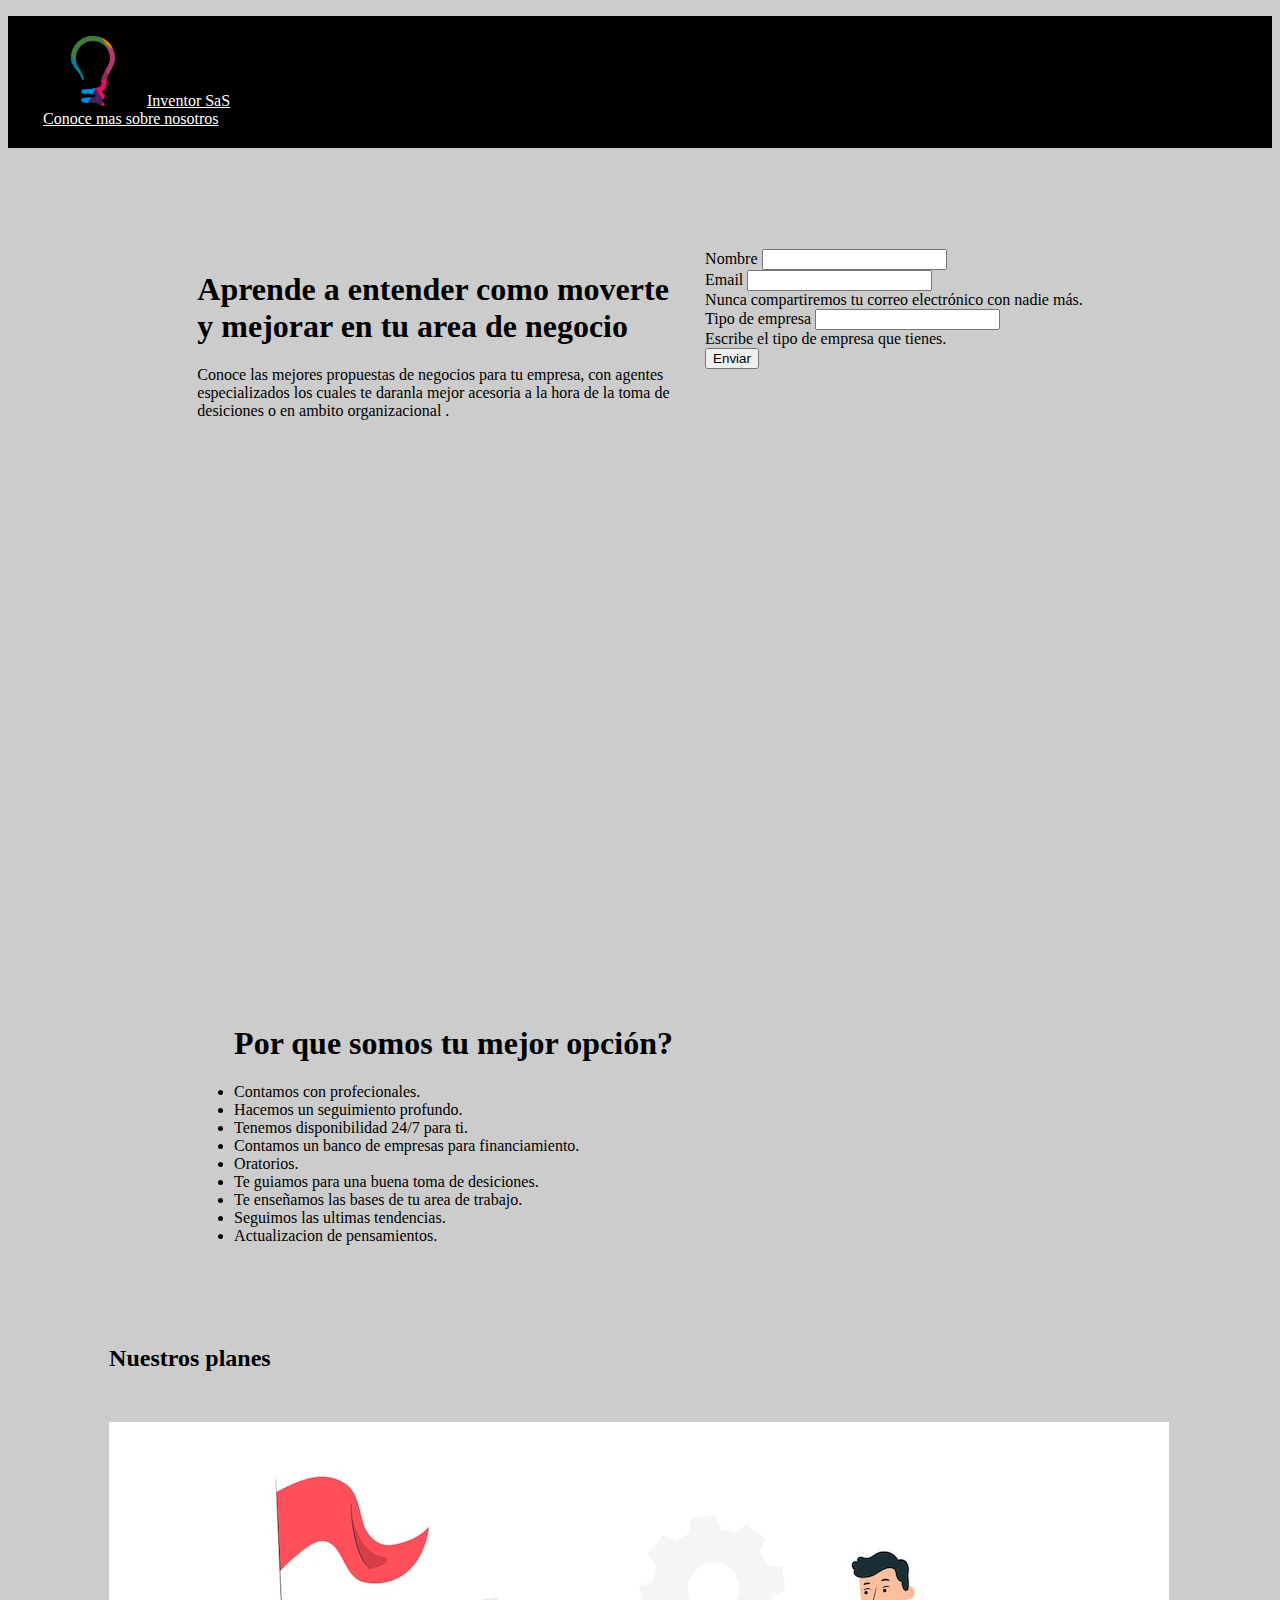
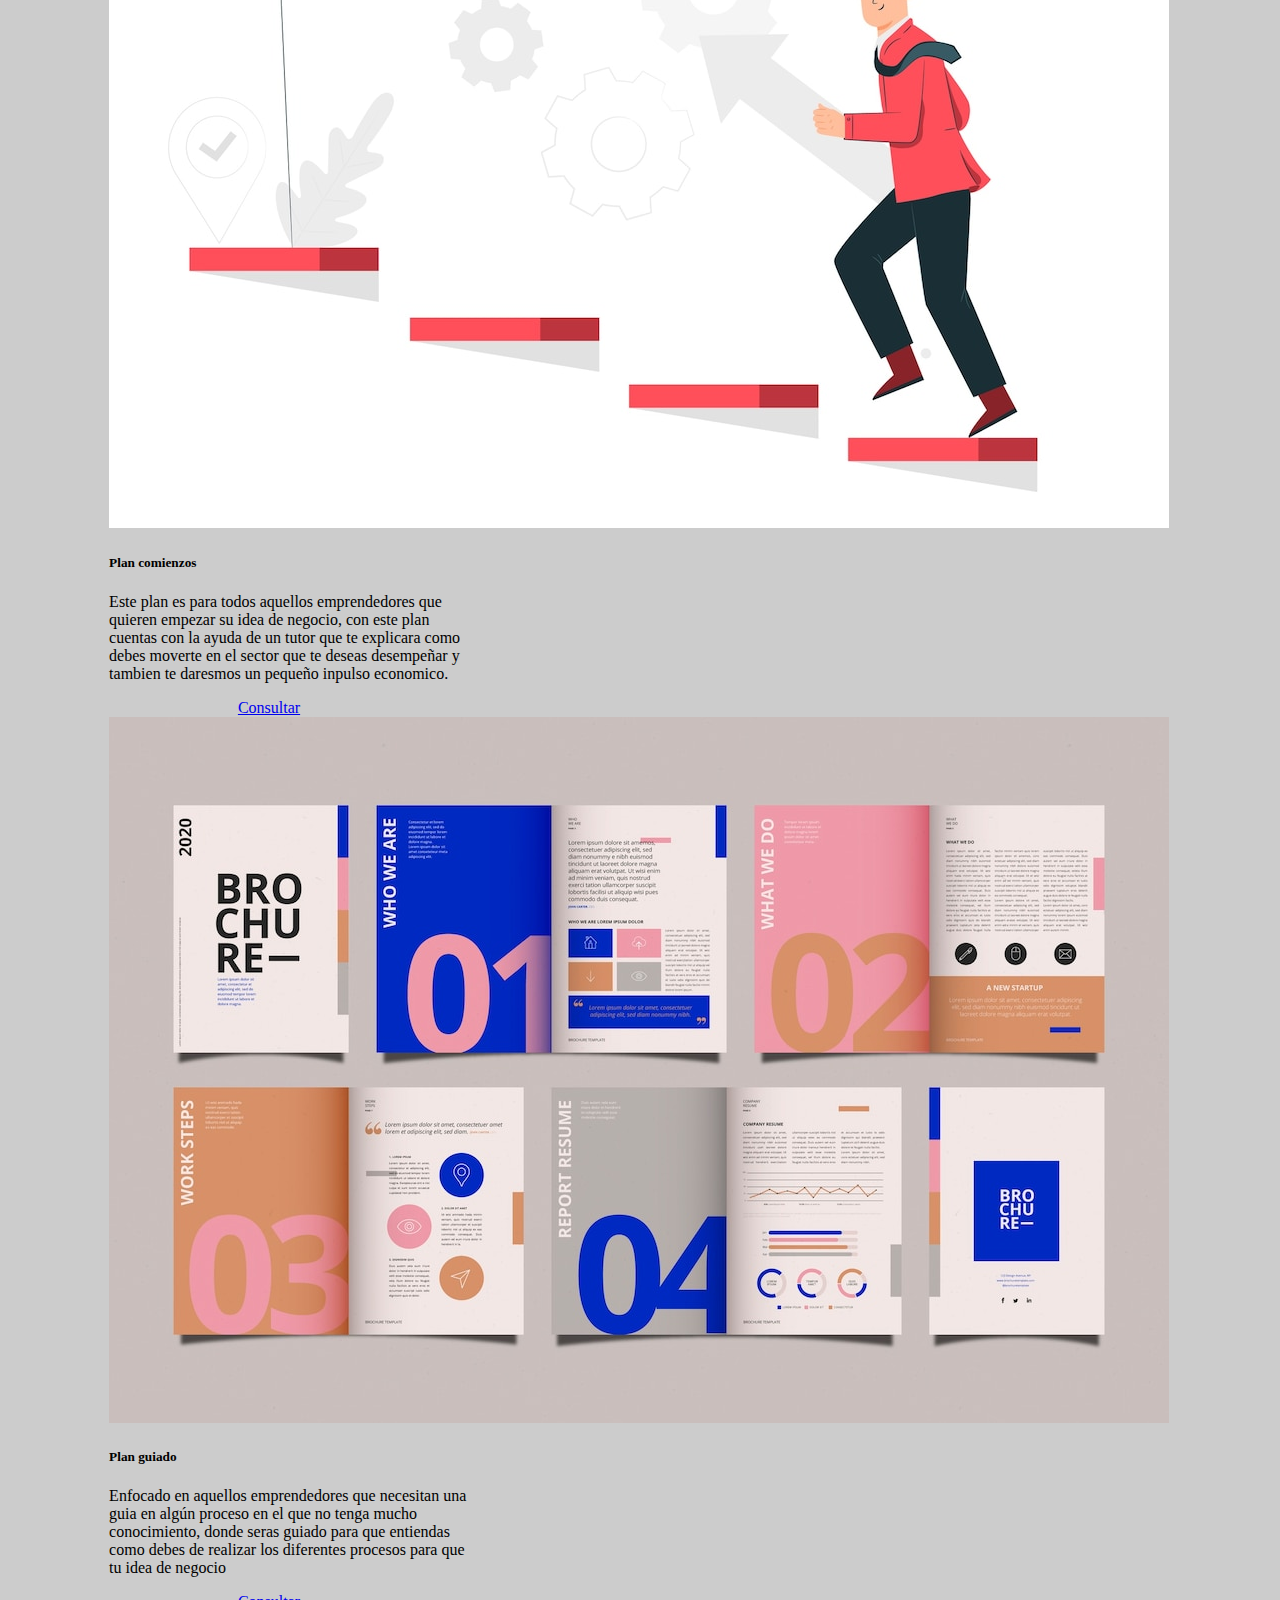
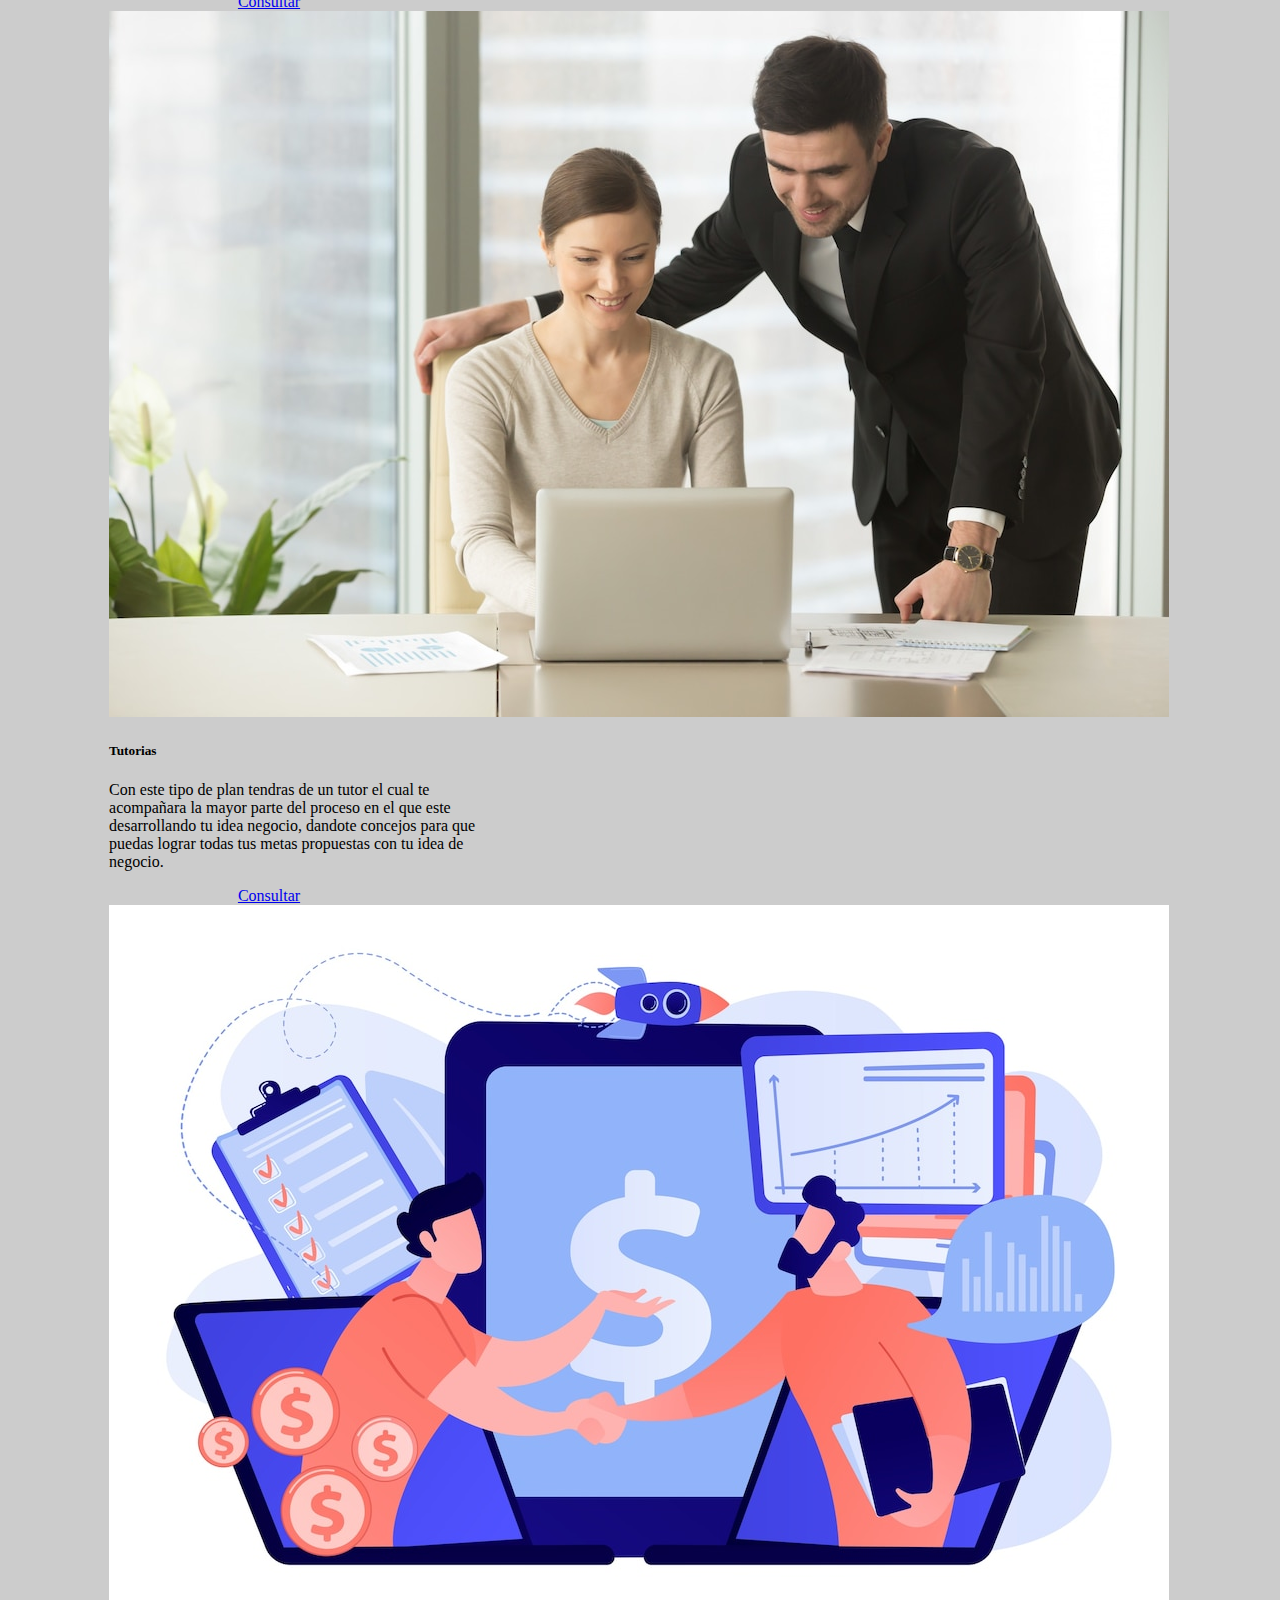
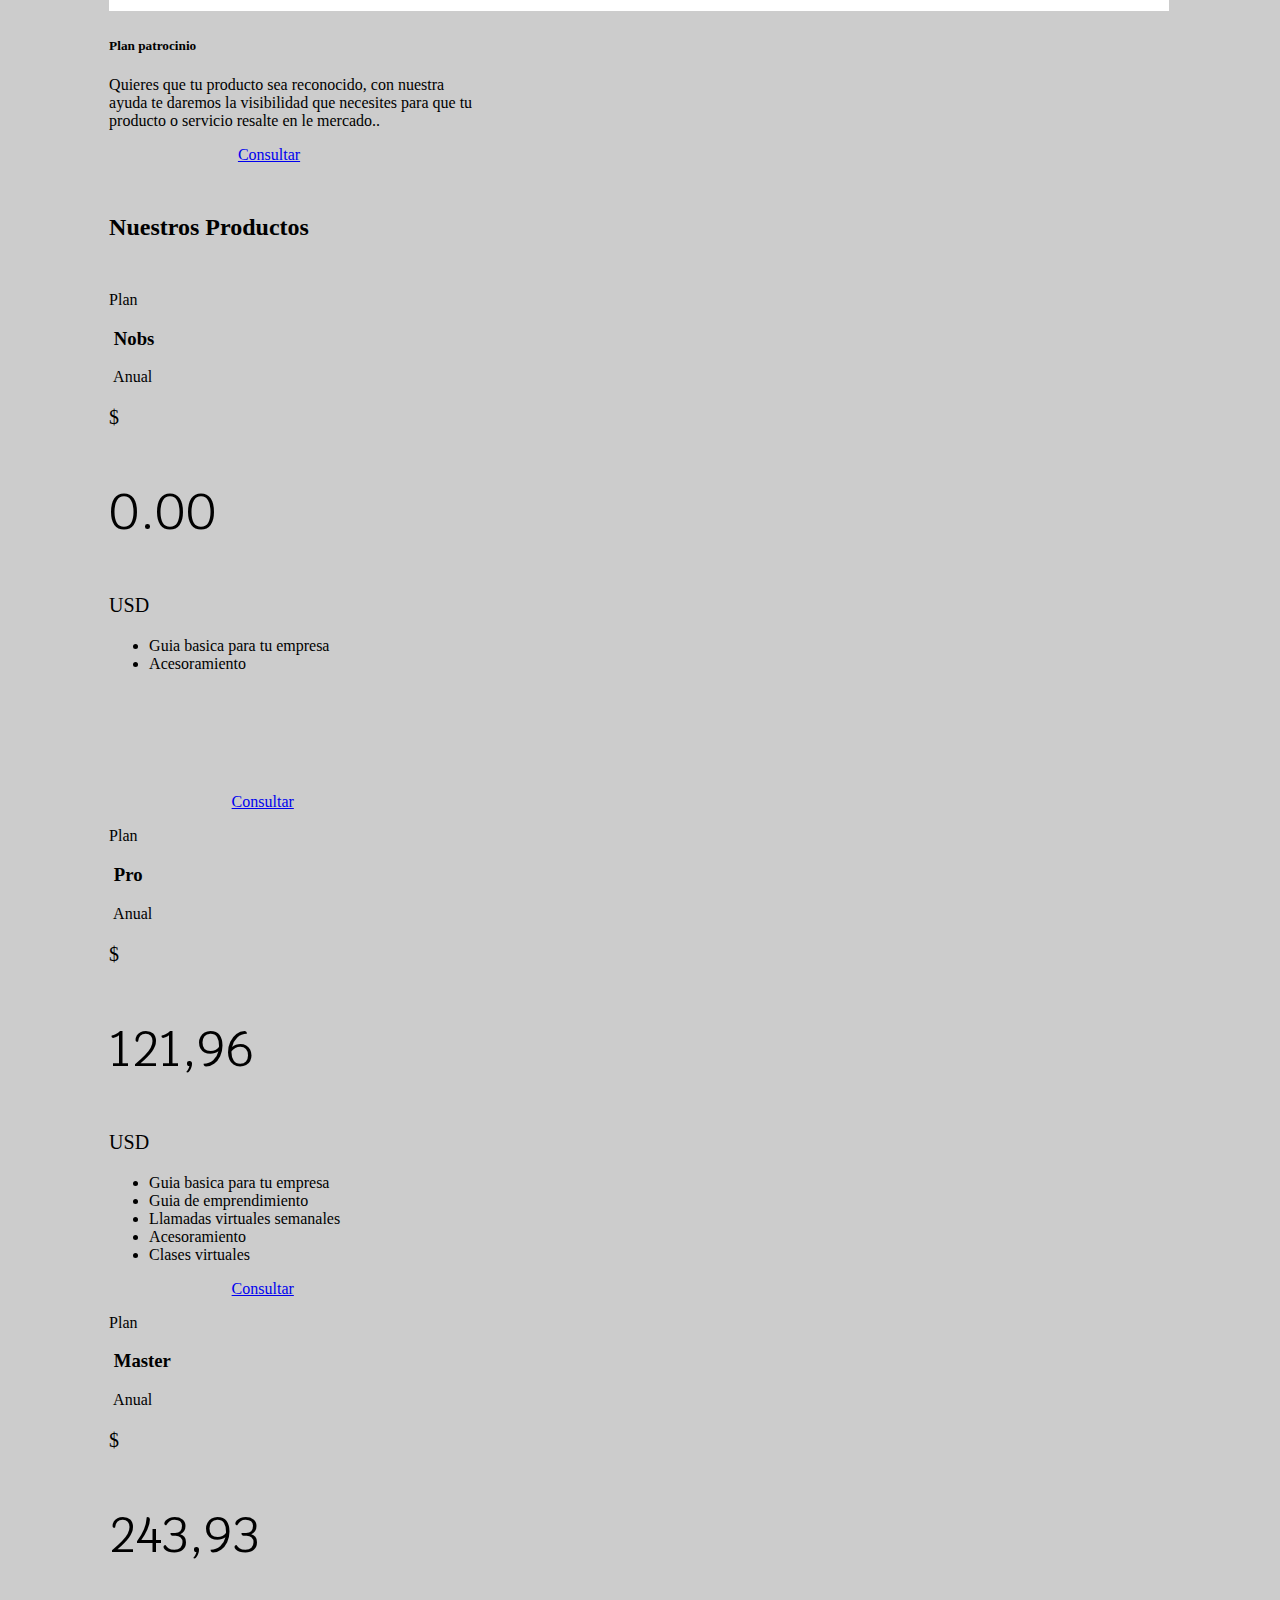
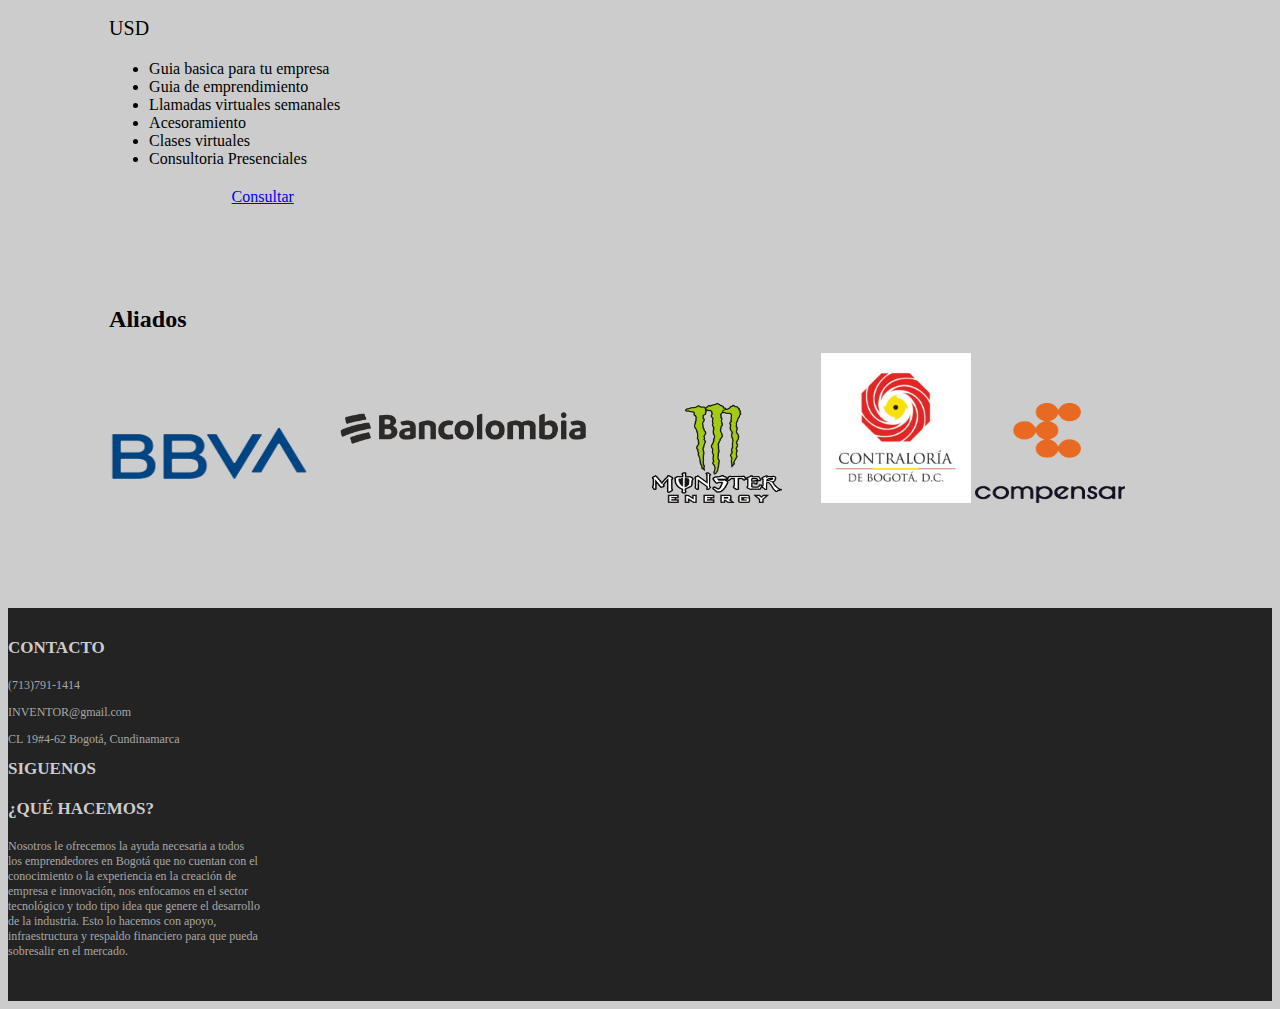
==== commit fd62b309: "Cambios COCA" ====
--- a/PAGES/index.html
+++ b/PAGES/index.html
@@ -2,296 +2,257 @@
 <html lang="en">
 
 <head>
-	<meta charset="utf-8">
-	<meta name="viewport" content="width=device-width, initial-scale=1.0">
-
-	<title>Progressus - Free business bootstrap template by GetTemplate</title>
-
-	<link rel="shortcut icon" href="assets/images/gt_favicon.png">
-
-	<link rel="stylesheet" media="screen" href="http://fonts.googleapis.com/css?family=Open+Sans:300,400,700">
-	<link rel="stylesheet" href="../assets/css/bootstrap.min.css">
-	<link rel="stylesheet" href="../assets/css/font-awesome.min.css">
-	<link href="https://unpkg.com/boxicons@2.1.2/css/boxicons.min.css" rel="stylesheet">
-
-	<!-- Custom styles for our template -->
-	<link rel="stylesheet" href="../assets/css/bootstrap-theme.css" media="screen">
-	<link rel="stylesheet" href="../assets/css/main.css">
-
-	<!-- HTML5 shim and Respond.js IE8 support of HTML5 elements and media queries -->
-	<!--[if lt IE 9]>
-	<script src="assets/js/html5shiv.js"></script>
-	<script src="assets/js/respond.min.js"></script>
-	<![endif]-->
+    <meta charset="UTF-8">
+    <meta http-equiv="X-UA-Compatible" content="IE=edge">
+    <meta name="viewport" content="width=device-width, initial-scale=1.0">
+    <link href="https://cdn.jsdelivr.net/npm/bootstrap@5.1.3/dist/css/bootstrap.min.css" rel="stylesheet"
+        integrity="sha384-1BmE4kWBq78iYhFldvKuhfTAU6auU8tT94WrHftjDbrCEXSU1oBoqyl2QvZ6jIW3" crossorigin="anonymous">
+    <script src="https://cdn.jsdelivr.net/npm/bootstrap@5.1.3/dist/js/bootstrap.bundle.min.js"
+        integrity="sha384-ka7Sk0Gln4gmtz2MlQnikT1wXgYsOg+OMhuP+IlRH9sENBO0LRn5q+8nbTov4+1p"
+        crossorigin="anonymous"></script>
+    <link rel="preconnect" href="https://fonts.googleapis.com">
+    <link rel="preconnect" href="https://fonts.gstatic.com" crossorigin>
+    <link
+        href="https://fonts.googleapis.com/css2?family=Krub:wght@400;700&family=Signika&family=Staatliches&display=swap"
+        rel="stylesheet">
+    <link rel="stylesheet" href="../css/estyles.css">
+    <title>Inventor SaS</title>
 </head>
 
-<body class="home">
-	<!-- Fixed navbar -->
-	<div class="navbar navbar-inverse navbar-fixed-top headroom">
-		<div class="container">
-			<div class="navbar-header">
-				<!-- Button for smallest screens -->
-				<button type="button" class="navbar-toggle" data-toggle="collapse" data-target=".navbar-collapse"><span
-						class="icon-bar"></span> <span class="icon-bar"></span> <span class="icon-bar"></span> </button>
-				<a class="navbar-brand" href="index.html"><img
-						src="../assets/images/kisspng-entrepreneurship-innovation-logo-clip-art-entrepreneurial-spirit-5b51e19fe2b594.1510544715320928319286.png"
-						width="55px" alt="Progressus HTML5 template">INVENTOR SAS</a>
-			</div>
-			<div class="navbar-collapse collapse">
-				<ul class="nav navbar-nav pull-right">
-					<li class="active"><a href="#">Inicio</a></li>
-					<li><a href="about.html">Nosotros</a></li>
-					<!-- <li class="dropdown">
-						<a href="#" class="dropdown-toggle" data-toggle="dropdown">More Pages <b class="caret"></b></a>
-						<ul class="dropdown-menu">
-							<li><a href="sidebar-left.html">Left Sidebar</a></li>
-							<li class="active"><a href="sidebar-right.html">Right Sidebar</a></li>
-						</ul>
-					</li> -->
-					<li><a href="contact.html">Contacto</a></li>
-					<li><a class="btn" href="signin.html">SIGN IN / SIGN UP</a></li>
-				</ul>
-			</div>
-			<!--/.nav-collapse -->
-		</div>
-	</div>
-	<!-- /.navbar -->
-
-	<!-- Header -->
-	<header id="head">
-		<div class="container">
-			<div class="row">
-				<h1 class="lead">APRENDER CON NOSOTROS</h1>
-				<p class="tagline">INVENTOR SAS: Aprende como llevar tu negocio al exito!</p>
-				<p><a class="btn btn-default btn-lg" role="button" href="Info.html">MAS INFORMACIÓN</a>
-					<!-- <a class="btn btn-action btn-lg" role="button">VER PLANES</a> -->
-				</p>
-			</div>
-		</div>
-	</header>
-	<!-- /Header -->
-
-	<!-- Intro -->
-	<div class="container text-center">
-		<br> <br>
-		<h2 class="thin">Aprende a entender como moverte y mejorar en tu area de negocio</h2>
-		<p class="text-muted">
-			La diferencia entre participación y compromiso es como un desayuno de huevos con jamón:<br>
-			el pollo estaba involucrado; el cerdo estaba comprometido.
-		</p>
-	</div>
-	<!-- /Intro-->
-
-	<!-- Highlights - jumbotron -->
-	<div class="jumbotron top-space">
-		<div class="container">
-
-			<h3 class="text-center thin">Razones para Elegirnos</h3>
-
-			<div class="row">
-				<div class="col-md-3 col-sm-6 highlight">
-					<div class="h-caption">
-						<h4><i class='bx bxs-bank'></i>Apoyo Financiero</h4>
-					</div>
-					<div class="h-body text-center">
-						<p>Nosotros apoyamos a los emprendedores con una pequeña inversion financiera para que pueda
-							empezar con su idea de negocio.</p>
-					</div>
-				</div>
-				<div class="col-md-3 col-sm-6 highlight">
-					<div class="h-caption">
-						<h4><i class='bx bx-bulb'></i>Conocimiento en el Sector</h4>
-					</div>
-					<div class="h-body text-center">
-						<p>Contamos con un grupo de expertos que te ayudaran en la guia en todo momento y ademas de eso
-							te daran asesoramiento en los aspectos mas importante de emprender.</p>
-					</div>
-				</div>
-				<div class="col-md-3 col-sm-6 highlight">
-					<div class="h-caption">
-						<h4><i class='bx bx-user-check'></i>Experiencia en Innovacion</h4>
-					</div>
-					<div class="h-body text-center">
-						<p>Contamos con la experiencia de màs de 2 años en procesos de guia para que nuestros
-							clientes puedan
-							innovar en las areas que mas les interese y que puedan tener.
-						</p>
-					</div>
-				</div>
-				<div class="col-md-3 col-sm-6 highlight">
-					<div class="h-caption">
-						<h4><i class='bx bx-desktop'></i>Enfoque Tecnologico</h4>
-					</div>
-					<div class="h-body text-center">
-						<p>Enfocados principalmente en la implementacion de diferentes tecnologias que ayuden en el
-							proceso
-							del emprendedor para que su idea de negocio sea innovadora y moderna.</p>
-					</div>
-				</div>
-			</div> <!-- /row  -->
-
-		</div>
-	</div>
-	<!-- /Highlights -->
-
-	<!-- container -->
-	<!-- <div class="container">
-
-		<h2 class="text-center top-space">Frequently Asked Questions</h2>
-		<br>
-
-		<div class="row">
-			<div class="col-sm-6">
-				<h3>Which code editor would you recommend?</h3>
-				<p>I'd highly recommend you <a href="http://www.sublimetext.com/">Sublime Text</a> - a free to try text
-					editor which I'm using daily. Awesome tool!</p>
-			</div>
-			<div class="col-sm-6">
-				<h3>Nice header. Where do I find more images like that one?</h3>
-				<p>
-					Well, there are thousands of stock art galleries, but personally,
-					I prefer to use photos from these sites: <a href="http://unsplash.com">Unsplash.com</a>
-					and <a href="http://www.flickr.com/creativecommons/by-2.0/tags/">Flickr - Creative Commons</a></p>
-			</div>
-		</div> 
-
-		<div class="row">
-			<div class="col-sm-6">
-				<h3>Can I use it to build a site for my client?</h3>
-				<p>
-					Yes, you can. You may use this template for any purpose, just don't forget about the <a
-						href="http://creativecommons.org/licenses/by/3.0/">license</a>,
-					which says: "You must give appropriate credit", i.e. you must provide the name of the creator and a
-					link to the original template in your work.
-				</p>
-			</div>
-			<div class="col-sm-6">
-				<h3>Can you customize this template for me?</h3>
-				<p>Yes, I can. Please drop me a line to sergey-at-pozhilov.com and describe your needs in details.
-					Please note, my services are not cheap.</p>
-			</div>
-		</div>
-
-		<div class="jumbotron top-space">
-			<h4>Dicta, nostrum nemo soluta sapiente sit dolor quae voluptas quidem doloribus recusandae facere magni
-				ullam suscipit sunt atque rerum eaque iusto facilis esse nam veniam incidunt officia perspiciatis at
-				voluptatibus. Libero, aliquid illum possimus numquam fuga.</h4>
-			<p class="text-right"><a class="btn btn-primary btn-large">Learn more »</a></p>
-		</div>
-
-	</div>  -->
-	<!-- /container -->
-
-	<!-- Social links. @TODO: replace by link/instructions in template -->
-	<section id="social">
-		<div class="container">
-			<div class="wrapper clearfix">
-				<!-- AddThis Button BEGIN -->
-				<div class="addthis_toolbox addthis_default_style">
-					<a class="addthis_button_facebook_like" fb:like:layout="button_count"></a>
-					<a class="addthis_button_tweet"></a>
-					<a class="addthis_button_linkedin_counter"></a>
-					<a class="addthis_button_google_plusone" g:plusone:size="medium"></a>
-				</div>
-				<!-- AddThis Button END -->
-			</div>
-		</div>
-	</section>
-	<!-- /social links -->
-
-
-	<footer id="footer" class="top-space">
-
-		<div class="footer1">
-			<div class="container">
-				<div class="row">
-
-					<div class="col-md-3 widget">
-						<h3 class="widget-title">Contacto</h3>
-						<div class="widget-body">
-							<p>(713) 791-1414<br>
-								<a href="mailto:#">INVENTORSAS@gmail.com</a><br>
-								<br>
-								CL 19 #4-62 Bogotá, Cundinamarca
-							</p>
-						</div>
-					</div>
-
-					<div class="col-md-3 widget">
-						<h3 class="widget-title">SIGUENOS</h3>
-						<div class="widget-body">
-							<p class="follow-me-icons">
-								<a href=""><i class="fa fa-twitter fa-2"></i></a>
-								<a href=""><i class='bx bxl-instagram'></i></a>
-								<!-- <a href=""><i class="fa fa-github fa-2"></i></a> -->
-								<a href=""><i class="fa fa-facebook fa-2"></i></a>
-								<a href=""><i class='bx bxl-whatsapp'></i></a>
-								<!-- <a href=""><i class='bx bxl-telegram'></i></a> -->
-							</p>
-						</div>
-					</div>
-
-					<div class="col-md-6 widget">
-						<h3 class="widget-title">¿QUÉ HACEMOS?</h3>
-						<div class="widget-body">
-							<p>Nosotros le
-								ofrecemos la ayuda necesaria a todos los emprendedores en Bogotá que no cuentan con el
-								conocimiento
-								o la experiencia en la creación de empresa e innovación, nos enfocamos en el
-								sector
-								tecnológico y todo tipo idea que genere el desarrollo de la industria. Esto
-								lo hacemos
-								con apoyo, infraestructura y respaldo financiero para que pueda sobresalir
-								en el
-								mercado.</p>
-						</div>
-					</div>
-
-				</div> <!-- /row of widgets -->
-			</div>
-		</div>
-
-		<div class="footer2">
-			<div class="container">
-				<div class="row">
-
-					<div class="col-md-6 widget">
-						<div class="widget-body">
-							<p class="simplenav">
-								<a href="#">Inicio</a> |
-								<a href="about.html">Nosotros</a> |
-								<!-- <a href="sidebar-right.html">Sidebar</a> | -->
-								<a href="contact.html">Contacto</a> |
-								<b><a href="signup.html">Sign up</a></b>
-							</p>
-						</div>
-					</div>
-
-					<div class="col-md-6 widget">
-						<div class="widget-body">
-							<p class="text-right">
-								Copyright &copy; 2022, INVENTOR SAS. Designed by <a href="#" rel="designer">INVENTOR
-									SAS</a>
-							</p>
-						</div>
-					</div>
-
-				</div> <!-- /row of widgets -->
-			</div>
-		</div>
-
-	</footer>
-
-
-
-
-
-	<!-- JavaScript libs are placed at the end of the document so the pages load faster -->
-	<script src="http://ajax.googleapis.com/ajax/libs/jquery/1.10.2/jquery.min.js"></script>
-	<script src="http://netdna.bootstrapcdn.com/bootstrap/3.0.0/js/bootstrap.min.js"></script>
-	<script src="../assets/js/headroom.min.js"></script>
-	<script src="../assets/js/jQuery.headroom.min.js"></script>
-	<script src="../assets/js/template.js"></script>
+<body>
+    <nav class="fondo-nav">
+        <ul class="nav justify-content-around navbar">
+            <li class="nav-item d-flex logo">
+                <img src="../images/logo.png" alt="logo" style="width: 70px;">
+                <a class="nav-link active li" aria-current="page" href="index.html">Inventor SaS</a>
+            </li>
+            <li class="nav-item" style="margin-right: 30px;">
+                <a class="nav-link active li" aria-current="page"
+                    href="info.html">Conoce mas sobre nosotros</a>
+            </li>
+        </ul>
+    </nav>
+    <main class="body">
+        <div class="espacio-uno" style="margin-top: 50px;">
+            <section style=" width: 45%; padding-right: 30px;">
+                <h1>Aprende a entender como moverte y mejorar en tu area de negocio</h1>
+                <p>Conoce las mejores propuestas de negocios para tu empresa, con agentes especializados los cuales
+                    te daranla mejor acesoria a la hora de la toma de desiciones o en ambito organizacional .</p>
+            </section>
+            <section>
+                <form>
+                    <div class="mb-3">
+                        <label for="name" class="form-label">Nombre</label>
+                        <input type="text" class="form-control" id="name" aria-describedby="emailHelp">
+                    </div>
+                    <div class="mb-3">
+                        <label for="exampleInputEmail1" class="form-label">Email</label>
+                        <input type="email" class="form-control" id="exampleInputEmail1" aria-describedby="emailHelp">
+                        <div id="emailHelp" class="form-text">Nunca compartiremos tu correo electrónico con nadie
+                            más.</div>
+                    </div>
+                    <div class="mb-3">
+                        <label for="exampleInputPassword1" class="form-label">Tipo de empresa</label>
+                        <input type="password" class="form-control" id="exampleInputPassword1">
+                        <div id="typebusiness" class="form-text">Escribe el tipo de empresa que tienes.</div>
+                    </div>
+                    <button type="submit" class="btn btn-primary">Enviar</button>
+                </form>
+            </section>
+        </div>
+        <div class="mejor-opcion d-flex">
+
+            <iframe width="600" height="400" style="margin-left: 200px;" src="https://www.youtube.com/embed/7pWonVKZPAA"
+                title="YouTube video player" frameborder="0"
+                allow="accelerometer; autoplay; clipboard-write; encrypted-media; gyroscope; picture-in-picture"
+                allowfullscreen></iframe>
+
+            <form class="puntos-clave">
+                <ul>
+                    <h1>Por que somos tu mejor opción?</h1>
+                    <li type="disc">Contamos con profecionales.</li>
+                    <li type="disc">Hacemos un seguimiento profundo.</li>
+                    <li type="disc">Tenemos disponibilidad 24/7 para ti.</li>
+                    <li type="disc">Contamos un banco de empresas para financiamiento.</li>
+                    <li type="disc">Oratorios.</li>
+                    <li type="disc">Te guiamos para una buena toma de desiciones.</li>
+                    <li type="disc">Te enseñamos las bases de tu area de trabajo.</li>
+                    <li type="disc">Seguimos las ultimas tendencias.</li>
+                    <li type="disc">Actualizacion de pensamientos.</li>
+                </ul>
+            </form>
+
+        </div>
+
+        <div class="nuestros-planes">
+            <h2 style="margin-top: 50px; margin-bottom: 50px;">Nuestros planes</h2>
+            <div class="d-flex justify-content-center">
+
+                <div class="card m-2" style="width: 23rem;">
+                    <img src="../images/Plan-comienzos.jpg" class="card-img-top" alt="...">
+                    <div class="card-body">
+                        <h5 class="card-title">Plan comienzos</h5>
+                        <p class="card-text">Este plan es para todos aquellos emprendedores que quieren empezar su idea
+                            de
+                            negocio, con este plan cuentas con la ayuda de un tutor que te explicara como debes moverte
+                            en
+                            el sector que te deseas desempeñar y tambien te daresmos un pequeño inpulso economico.</p>
+                        <div style="margin-left: 35%;">
+                            <a href="#" class="btn btn-primary">Consultar</a>
+                        </div>
+                    </div>
+                </div>
+                <div class="card m-2" style="width: 23rem;;">
+                    <img src="../images/plan-guiado.jpg" class="card-img-top" alt="...">
+                    <div class="card-body">
+                        <h5 class="card-title">Plan guiado</h5>
+                        <p class="card-text">Enfocado en aquellos emprendedores que necesitan una guia en algún proceso
+                            en
+                            el que no tenga mucho conocimiento, donde seras guiado para que entiendas como debes de
+                            realizar
+                            los diferentes procesos para que tu idea de negocio</p>
+                        <div style="margin-left: 35%;">
+                            <a href="#" class="btn btn-primary">Consultar</a>
+                        </div>
+                    </div>
+                </div>
+                <div class="card m-2" style="width: 23rem;;">
+                    <img src="../images/tutoria.jpg" class="card-img-top" alt="...">
+                    <div class="card-body">
+                        <h5 class="card-title">Tutorias</h5>
+                        <p class="card-text">Con este tipo de plan tendras de un tutor el cual te acompañara la mayor
+                            parte
+                            del proceso en el que este desarrollando tu idea negocio, dandote concejos para que puedas
+                            lograr todas tus metas propuestas con tu idea de negocio.</p>
+                        <div style="margin-left: 35%;">
+                            <a href="#" class="btn btn-primary">Consultar</a>
+                        </div>
+                    </div>
+                </div>
+                <div class="card m-2" style="width: 23rem;;">
+                    <img src="../images/patrocinio.jpg" class="card-img-top" alt="...">
+                    <div class="card-body">
+                        <h5 class="card-title">Plan patrocinio</h5>
+                        <p class="card-text">Quieres que tu producto sea reconocido, con nuestra ayuda te daremos la
+                            visibilidad que necesites para que tu producto o servicio resalte en le mercado..</p>
+                        <div style="margin-left: 35%;">
+                            <a href="#" class="btn btn-primary">Consultar</a>
+                        </div>
+                    </div>
+                </div>
+            </div>
+        </div>
+
+        <h2 style="margin-top: 50px; margin-bottom: 50px;">Nuestros Productos</h2>
+        <div class="d-flex" style="justify-content: center;">
+            <div class="card mx-4" style="width: 350px;">
+                <div class="d-flex" style="justify-content: center;">
+                    <p class="mt-2">Plan</p>
+                    <h3>&nbspNobs</h3>
+                    <p class="mt-2">&nbspAnual</p>
+                </div>
+                <div class="d-flex border-bottom" style="justify-content: center;">
+                    <p class="mt-4" style="font-size: 20px;">$</p>
+                    <p style="font-family: 'Krub', sans-serif; font-size: 50px;">0.00</p>
+                    <p class="mt-4" style="font-size: 20px;">USD</p>
+                </div>
+                <div class="card-body">
+                    <ul>
+                        <li>Guia basica para tu empresa</li>
+                        <li>Acesoramiento</li>
+                    </ul>
+                    <div style="margin-left: 35%; margin-top: 120px;">
+                        <a href="#" class="btn btn-primary">Consultar</a>
+                    </div>
+                </div>
+            </div>
+            <div class="card mx-4" style="width: 350px;">
+                <div class="d-flex" style="justify-content: center;">
+                    <p class="mt-2">Plan</p>
+                    <h3>&nbspPro</h3>
+                    <p class="mt-2">&nbspAnual</p>
+                </div>
+                <div class="d-flex border-bottom" style="justify-content: center;">
+                    <p class="mt-4" style="font-size: 20px;">$</p>
+                    <p style="font-family: 'Krub', sans-serif; font-size: 50px;">121,96</p>
+                    <p class="mt-4" style="font-size: 20px;">USD</p>
+                </div>
+                <div class="card-body ">
+                    <ul>
+                        <li>Guia basica para tu empresa</li>
+                        <li>Guia de emprendimiento</li>
+                        <li>Llamadas virtuales semanales</li>
+                        <li>Acesoramiento</li>
+                        <li>Clases virtuales</li>
+                    </ul>
+                    <div class="mt-5" style="margin-left: 35%;">
+                        <a href="#" class="btn btn-primary">Consultar</a>
+                    </div>
+                </div>
+            </div>
+            <div class="card mx-4" style="width: 350px;">
+                <div class="d-flex" style="justify-content: center;">
+                    <p class="mt-2">Plan</p>
+                    <h3>&nbspMaster</h3>
+                    <p class="mt-2">&nbspAnual</p>
+                </div>
+                <div class="d-flex border-bottom" style="justify-content: center;">
+                    <p class="mt-4" style="font-size: 20px;">$</p>
+                    <p style="font-family: 'Krub', sans-serif; font-size: 50px;">243,93</p>
+                    <p class="mt-4" style="font-size: 20px;">USD</p>
+                </div>
+                <div class="card-body">
+                    <ul>
+                        <li>Guia basica para tu empresa</li>
+                        <li>Guia de emprendimiento</li>
+                        <li>Llamadas virtuales semanales</li>
+                        <li>Acesoramiento</li>
+                        <li>Clases virtuales</li>
+                        <li>Consultoria Presenciales</li>
+                    </ul>
+                    <div style="margin-left: 35%; margin-top: 20px;">
+                        <a href="#" class="btn btn-primary">Consultar</a>
+                    </div>
+                </div>
+            </div>
+
+        </div>
+
+        <div class="asociados">
+            <h2>Aliados</h2>
+            <div class="d-flex justify-content-center">
+                <img src="../images/BBVA-logo.png" alt="bbva" style="width: 200px; height: 100px;">
+                <img src="../images/bancolombia-logo.png" alt="bancolombia" style="width: 300px; height: 150px;">
+                <img src="../images/Monster-Energy-Logo-1.png" alt="monster" style="width: 200px; height: 100px;">
+                <img src="../images/contraluria.jpg" alt="contraluria" style="width: 150px; height: 150px;">
+                <img src="../images/COMPENSAR.png" alt="compensar" style="width: 150px; height: 100px;">
+            </div>
+        </div>
+
+        </div>
+
+    </main>
+    <footer class="d-flex justify-content-center footer" style="padding-bottom:30px; padding-top:30px;">
+        <div style="width: 20%;">
+            <h3 class="tit">CONTACTO</h3>
+            <p class="text">(713)791-1414</p>
+            <p class="text">INVENTOR@gmail.com</p>
+            <p class="text">CL 19#4-62 Bogotá, Cundinamarca</p>
+        </div>
+        <div style="width: 20%;">
+            <h3 class="tit">SIGUENOS</h3>
+
+        </div>
+        <div style="width: 20%;">
+            <h3 class="tit">¿QUÉ HACEMOS?</h3>
+            <p class="text">Nosotros le ofrecemos la ayuda necesaria a todos los emprendedores en Bogotá que no cuentan
+                con el
+                conocimiento o la experiencia en la creación de empresa e innovación, nos enfocamos en el sector
+                tecnológico y todo tipo idea que genere el desarrollo de la industria. Esto lo hacemos con apoyo,
+                infraestructura y respaldo financiero para que pueda sobresalir en el mercado.</p>
+        </div>
+    </footer>
+
 </body>
 
 </html>--- a/css/estyles.css
+++ b/css/estyles.css
@@ -0,0 +1,64 @@
+body{
+    background-color: #ccc;
+}
+.body{
+    margin: 8%;
+    
+}
+.li:hover{
+    color: #ccc;
+}
+.nav-lin{
+    color: #ccc;
+}
+.fondo-nav{
+    background-color: black;
+}
+
+.navbar{
+    padding: 20px;
+}
+
+.orientacion-nav{
+    justify-content: space-between;
+}
+.li{
+    margin: 15px;
+    color:white;
+}
+.logo{
+    margin-left: 30px;
+}
+.espacio-uno{
+    display: flex; 
+    justify-content: center;
+}
+.mejor-opcion{
+    margin-top: 100px;
+    justify-content: center;
+
+}
+.puntos-clave{
+    margin: 85px;
+}
+.nuestros-planes{
+    margin-top: 100px;
+}
+.asociados{
+    margin-top: 100px;
+}
+.footer{
+    color: white;
+    background-color: #232323;
+}
+.tit{
+    font-size: 17px;
+    font-weight: bold;
+    color: #ccc;
+    margin: 0 0 20px
+}
+.text{
+    font-size: 12px;
+    color: rgb(169, 168, 168);
+
+}